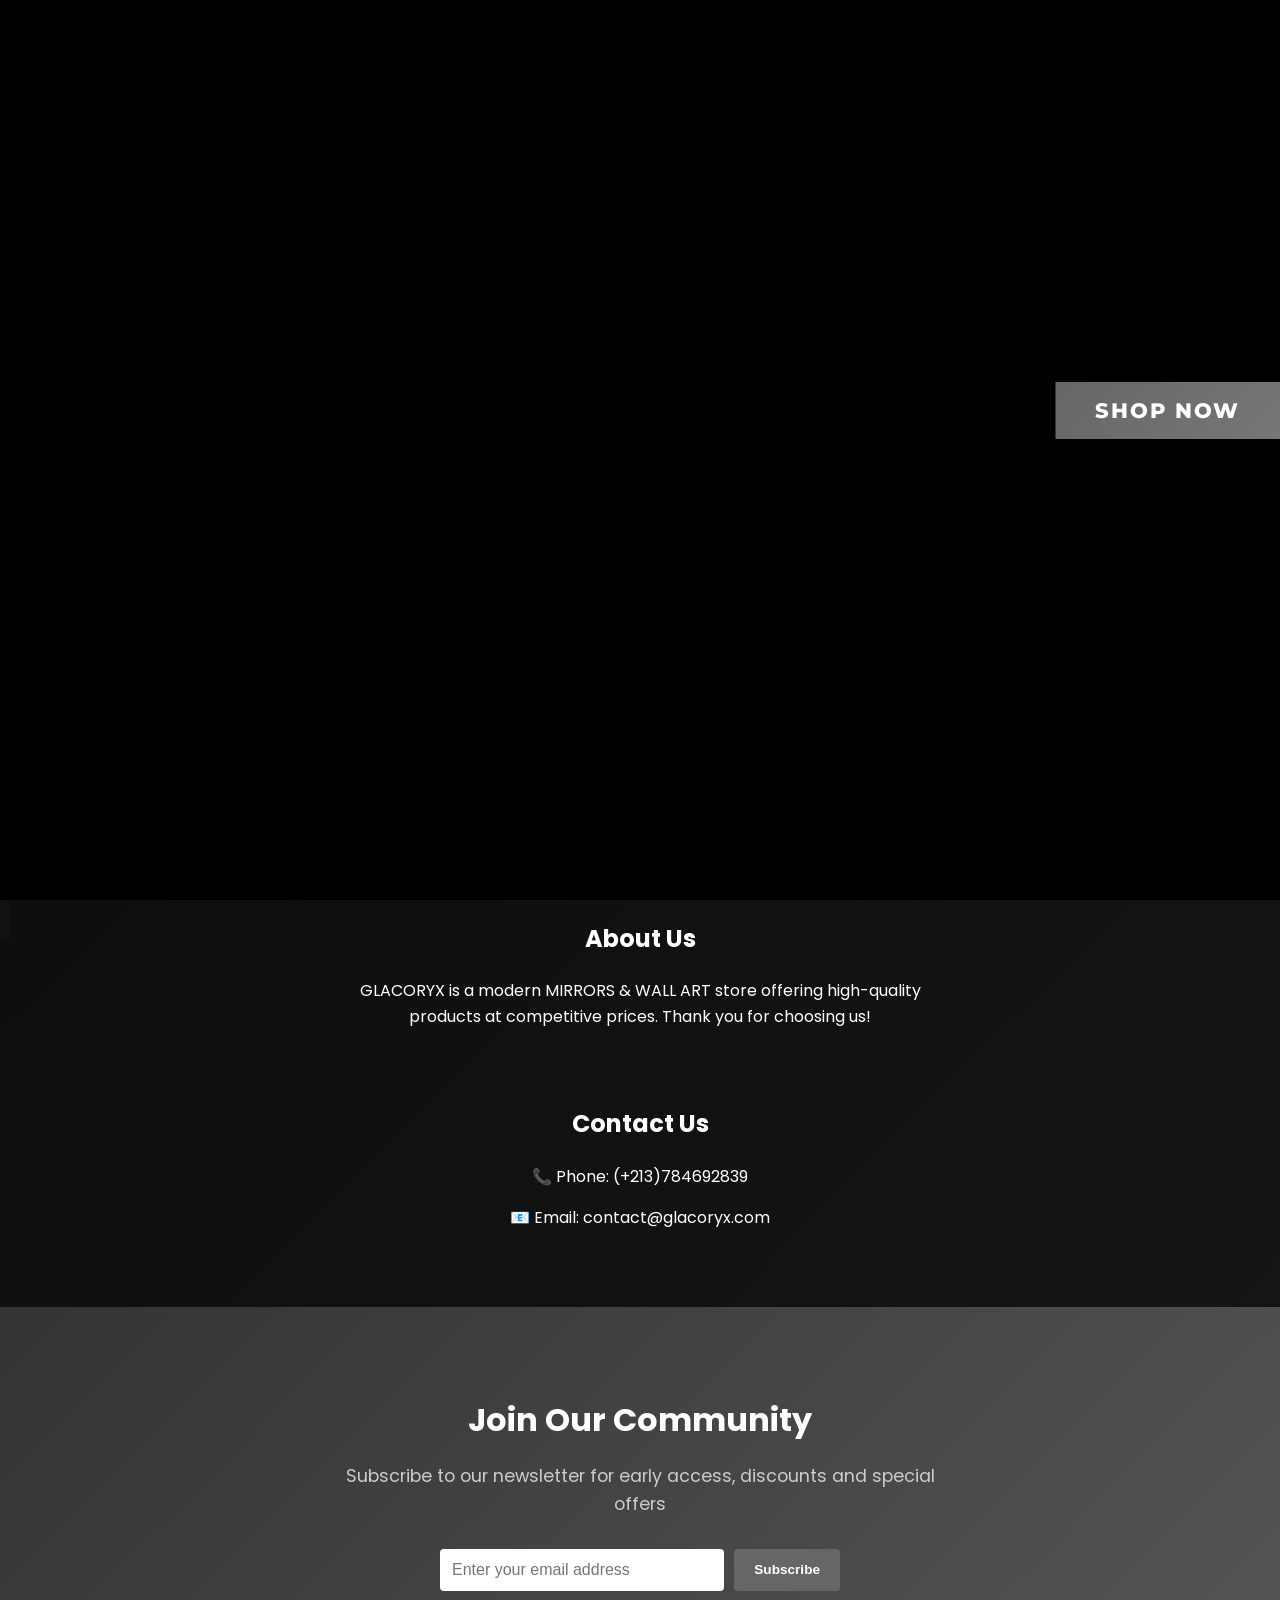
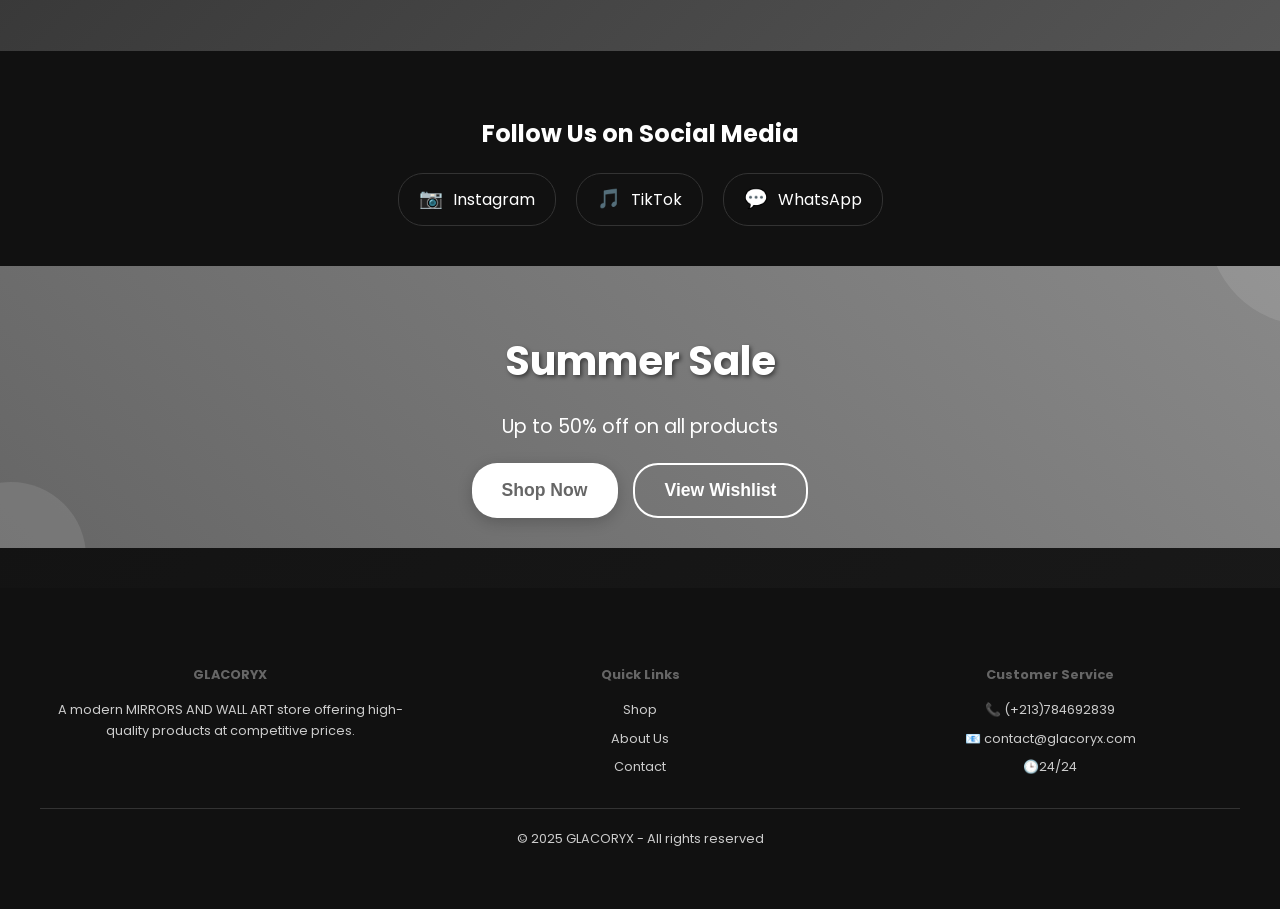
==== index.html @ ce25b8f5 "Update index.html" ====
<!DOCTYPE html>
<html lang="en">
<head>
  <meta charset="UTF-8" />
  <meta name="viewport" content="width=device-width, initial-scale=1.0"/>
  <title>SABWEAR - Premium Fashion Store</title>
  <link href="https://fonts.googleapis.com/css2?family=Poppins:wght@300;400;500;600;700;800;900&family=Montserrat:wght@300;400;500;600;700;800;900&family=Roboto:wght@300;400;500;700;900&display=swap" rel="stylesheet">
  <style>
    html {
      scroll-behavior: smooth;
    }

    body {
      margin: 0;
      font-family: 'Poppins', -apple-system, BlinkMacSystemFont, 'Segoe UI', sans-serif;
      background: linear-gradient(135deg, #0a0a0a 0%, #1a1a1a 100%);
      color: #fff;
      line-height: 1.6;
      overflow-x: hidden;
      font-weight: 400;
    }

    header {
      padding: 10px;
      position: relative;
    }

    .logo {
      animation: spinY 8s linear infinite;
      width: 100px;
      height: auto;
      filter: drop-shadow(0 0 20px rgba(255, 255, 255, 0.3));
      transition: all 0.3s ease;
    }
    
    .logo:hover {
      animation-duration: 2s;
      filter: drop-shadow(0 0 30px rgba(255, 255, 255, 0.5));
    }

    @keyframes spinY {
      from { transform: rotateY(0deg); }
      to { transform: rotateY(360deg); }
    }

    .logo-title {
      display: flex;
      align-items: center;
      justify-content: center;
      gap: 15px;
      margin: 20px 0;
      position: relative;
    }

    .title {
      width: 200px;
      height: auto;
      filter: drop-shadow(0 2px 10px rgba(255, 255, 255, 0.1));
      transition: all 0.3s ease;
    }
    
    .title:hover {
      transform: scale(1.02);
      filter: drop-shadow(0 4px 20px rgba(255, 255, 255, 0.2));
    }

    .menu-icon,
    .cart-icon,
    .search-icon {
      width: 30px;
      height: auto;
      cursor: pointer;
      position: absolute;
      top: 50%;
      transform: translateY(-50%);
    }

    .menu-icon {
      left: 10px;
    }

    .cart-icon {
      right: 10px;
    }
    
    .search-icon {
      right: 50px;
      width: 28px;
      height: 28px;
      background: none;
      border: none;
      transition: all 0.3s cubic-bezier(0.4, 0, 0.2, 1);
      filter: brightness(1) contrast(1);
      opacity: 0.9;
    }
    
    .search-icon:hover {
      transform: translateY(-50%) scale(1.1);
      filter: brightness(1.2) contrast(1.2);
      opacity: 1;
    }
    
    .search-icon:active {
      transform: translateY(-50%) scale(0.95);
    }

    .categories {
      display: flex;
      justify-content: center;
      gap: 15px;
      margin: 30px 0;
      flex-wrap: wrap;
    }

    .category {
      background-color: #111;
      color: #fff;
      text-decoration: none;
      padding: 6px 12px;
      border-radius: 4px;
      font-size: 0.9rem;
      font-weight: bold;
      transition: background 0.3s, color 0.3s;
      letter-spacing: 1px;
    }

    .category:hover {
      background-color: #666;
      color: #fff;
    }

    .products {
      display: grid;
      grid-template-columns: repeat(auto-fit, minmax(180px, 1fr));
      gap: 15px;
      padding: 20px;
    }

    .product {
      background-color: #111;
      padding: 8px;
      border-radius: 6px;
      text-align: center;
      transition: transform 0.2s ease;
    }

    .product:hover {
      transform: translateY(-3px);
    }

    .product img {
      width: 100%;
      height: 180px;
      object-fit: cover;
      border-radius: 4px;
      background-color: #222;
    }

    .product-name {
      margin: 8px 0 4px;
      font-weight: normal;
      font-size: 1rem;
    }

    .product-price {
      color: #aaa;
      margin-bottom: 8px;
      font-size: 0.9rem;
    }

    button {
      background-color: #fff;
      color: #000;
      border: none;
      padding: 6px 12px;
      cursor: pointer;
      font-weight: bold;
      border-radius: 3px;
      font-size: 0.85rem;
      transition: 0.2s ease;
    }

    button:hover {
      background-color: #666;
      color: #fff;
    }

    footer {
      text-align: center;
      padding: 20px;
      color: #666;
      font-size: 0.8rem;
    }

    @media (max-width: 600px) {
      .products {
        grid-template-columns: repeat(2, 1fr);
      }
    }

    /* القائمة الجانبية */
    .sidebar {
      position: fixed;
      top: 0;
      left: -260px;
      width: 250px;
      height: 100%;
      background-color: #111;
      padding: 20px 10px;
      display: flex;
      flex-direction: column;
      gap: 15px;
      transition: 0.3s ease;
      z-index: 1001;
    }

    .sidebar a {
      color: #fff;
      text-decoration: none;
      font-weight: bold;
      font-size: 1rem;
      transition: 0.2s;
    }

    .sidebar a:hover {
      color: #666;
    }

    .sidebar.show {
      left: 0;
    }

    .overlay {
      position: fixed;
      top: 0;
      left: 0;
      height: 100%;
      width: 100%;
      background: rgba(0,0,0,0.6);
      opacity: 0;
      visibility: hidden;
      transition: 0.3s ease;
      z-index: 1000;
    }

    .overlay.show {
      opacity: 1;
      visibility: visible;
    }

    .hero {
      position: relative;
      width: 100%;
      height: 100vh;
      overflow: hidden;
    }

    .hero img {
      width: 100%;
      height: 100%;
      object-fit: cover;
    }

    .shop-now {
      position: absolute;
      bottom: 40px;
      left: 50%;
      transform: translateX(-50%);
      background-color: #666;
      color: white;
      padding: 12px 24px;
      border-radius: 4px;
      text-decoration: none;
      font-weight: bold;
      font-size: 1rem;
      transition: 0.3s;
    }

    .shop-now:hover {
      background-color: #fff;
      color: #000;
    }

    .landing-overlay {
      position: fixed;
      top: 0;
      left: 0;
      width: 100%;
      height: 100vh;
      z-index: 9999;
      background-color: #000;
      display: flex;
      flex-direction: column;
      align-items: center;
      justify-content: center;
    }

    .landing-image {
      width: 100%;
      height: 100%;
      object-fit: cover;
      position: absolute;
      top: 0;
      left: 0;
      z-index: -1;
    }

    .landing-overlay .shop-now {
      font-family: 'Montserrat', sans-serif;
      background: linear-gradient(135deg, #666 0%, #777 100%);
      color: white;
      padding: 16px 40px;
      border: none;
      border-radius: 0;
      font-size: 1.3rem;
      font-weight: 800;
      cursor: pointer;
      z-index: 1;
      transition: all 0.4s cubic-bezier(0.4, 0, 0.2, 1);
      position: relative;
      text-transform: uppercase;
      letter-spacing: 2px;
      box-shadow: 0 10px 30px rgba(0, 0, 0, 0.3);
      overflow: hidden;
    }
    
    .landing-overlay .shop-now::before {
      content: '';
      position: absolute;
      top: 0;
      left: -100%;
      width: 100%;
      height: 100%;
      background: linear-gradient(90deg, transparent, rgba(255, 255, 255, 0.3), transparent);
      transition: left 0.5s;
    }

    .landing-overlay .shop-now:hover {
      background: linear-gradient(135deg, #fff 0%, #f0f0f0 100%);
      color: #000;
      transform: translateY(-3px) scale(1.05);
      box-shadow: 0 15px 40px rgba(0, 0, 0, 0.4);
    }
    
    .landing-overlay .shop-now:hover::before {
      left: 100%;
    }

    body.loaded #landing {
      display: none;
    }

    .categories {
      display: flex;
      justify-content: center;
      gap: 20px;
      padding: 20px 10px;
      background: linear-gradient(135deg, #111 0%, #1a1a1a 100%);
      flex-wrap: nowrap;
      overflow-x: auto;
      backdrop-filter: blur(10px);
      border-bottom: 1px solid rgba(255, 255, 255, 0.1);
    }

    .category {
      font-family: 'Montserrat', sans-serif;
      color: #fff;
      text-decoration: none;
      padding: 12px 24px;
      border: 2px solid transparent;
      border-radius: 0;
      transition: all 0.4s cubic-bezier(0.4, 0, 0.2, 1);
      white-space: nowrap;
      flex-shrink: 0;
      font-size: 0.95rem;
      font-weight: 600;
      letter-spacing: 0.5px;
      text-transform: uppercase;
      background: linear-gradient(135deg, rgba(255, 255, 255, 0.1) 0%, rgba(255, 255, 255, 0.05) 100%);
      backdrop-filter: blur(10px);
      position: relative;
      overflow: hidden;
    }
    
    .category::before {
      content: '';
      position: absolute;
      top: 0;
      left: -100%;
      width: 100%;
      height: 100%;
      background: linear-gradient(90deg, transparent, rgba(255, 255, 255, 0.2), transparent);
      transition: left 0.5s;
    }

    .category:hover {
      background: linear-gradient(135deg, #666 0%, #777 100%);
      border-color: rgba(255, 255, 255, 0.3);
      transform: translateY(-2px) scale(1.05);
      box-shadow: 0 10px 25px rgba(102, 102, 102, 0.3);
    }
    
    .category:hover::before {
      left: 100%;
    }
    
    .category.active {
      background: linear-gradient(135deg, #666 0%, #777 100%);
      border-color: rgba(255, 255, 255, 0.5);
      box-shadow: 0 5px 15px rgba(102, 102, 102, 0.4);
    }

    .products {
      display: grid;
      grid-template-columns: repeat(auto-fit, minmax(280px, 1fr));
      gap: 30px;
      padding: 40px 20px;
      max-width: 1200px;
      margin: 0 auto;
    }
    
    /* Mobile responsive - 2 products per row */
    @media (max-width: 768px) {
      .products {
        grid-template-columns: repeat(2, 1fr);
        gap: 10px;
        padding: 20px 10px;
      }
      
      .product {
        min-width: 0;
      }
      
      .product-info {
        padding: 10px !important;
      }
      
      .product-name {
        font-size: 14px !important;
        margin-bottom: 5px !important;
      }
      
      .product-price {
        font-size: 12px !important;
      }
      
      .sale-badge {
        top: 8px !important;
        left: 8px !important;
        padding: 4px 8px !important;
        font-size: 10px !important;
      }
    }
    
    @media (max-width: 480px) {
      .products {
        gap: 8px;
        padding: 15px 8px;
      }
      
      .product-info {
        padding: 8px !important;
      }
      
      .product-name {
        font-size: 12px !important;
      }
      
      .product-price {
        font-size: 11px !important;
      }
    }

    .product {
      background: #f8f8f8;
      border-radius: 0;
      overflow: hidden;
      transition: all 0.4s cubic-bezier(0.4, 0, 0.2, 1);
      position: relative;
      box-shadow: none;
      border: none;
    }
    
    .product:hover {
      transform: translateY(-8px);
      box-shadow: 0 12px 24px rgba(0,0,0,0.15);
    }
    
    .sale-badge {
      position: absolute;
      top: 15px;
      left: 15px;
      background: #000;
      color: #fff;
      padding: 6px 12px;
      border-radius: 0;
      font-size: 12px;
      font-weight: bold;
      z-index: 10;
    }
    
    @keyframes gradientBorder {
      0% { background-position: 0% 50%; }
      50% { background-position: 100% 50%; }
      100% { background-position: 0% 50%; }
    }
    
    @keyframes searchSlideIn {
      0% {
        opacity: 0;
        transform: translateX(-50%) translateY(-20px) scale(0.9);
      }
      100% {
        opacity: 1;
        transform: translateX(-50%) translateY(0) scale(1);
      }
    }
    
    @keyframes searchSlideOut {
      0% {
        opacity: 1;
        transform: translateX(-50%) translateY(0) scale(1);
      }
      100% {
        opacity: 0;
        transform: translateX(-50%) translateY(-20px) scale(0.9);
      }
    }
    
    .size-btn:hover {
      background: #333 !important;
      border-color: #666 !important;
    }
    
    .size-btn.selected {
      background: #fff !important;
      color: #000 !important;
      border-color: #fff !important;
    }
    
    @keyframes fadeIn {
      0% { opacity: 0; }
      100% { opacity: 1; }
    }
    
    @keyframes fadeOut {
      0% { opacity: 1; }
      100% { opacity: 0; }
    }
    
    .product::before {
      content: '';
      position: absolute;
      top: 0;
      left: 0;
      right: 0;
      bottom: 0;
      background: linear-gradient(135deg, rgba(255, 255, 255, 0.1) 0%, transparent 50%, rgba(255, 255, 255, 0.05) 100%);
      opacity: 0;
      transition: opacity 0.3s ease;
      pointer-events: none;
    }

    .product:hover {
      transform: translateY(-8px) scale(1.02);
      box-shadow: 0 20px 40px rgba(102, 102, 102, 0.4), 0 0 0 1px rgba(255, 255, 255, 0.2);
    }
    
    .product:hover::after {
      opacity: 1;
    }
    
    .product:hover::before {
      opacity: 1;
    }

    .product img {
      width: 100%;
      height: 250px;
      object-fit: cover;
      border-radius: 0;
      margin-bottom: 0;
      flex: 1;
      transition: all 0.4s ease;
      filter: brightness(0.9) contrast(1.1);
    }
    
    .product:hover img {
      transform: scale(1.05);
      filter: brightness(1) contrast(1.2);
    }

    .product-info {
      padding: 15px;
      display: flex;
      flex-direction: column;
      gap: 8px;
    }
    
    .product-name {
      font-family: 'Montserrat', sans-serif;
      font-size: 1.2rem;
      font-weight: 600;
      margin-bottom: 0;
      color: #fff;
      letter-spacing: 0.5px;
    }

    .product-price {
      font-family: 'Roboto', sans-serif;
      font-size: 1.1rem;
      color: #4ecdc4;
      margin-bottom: 0;
      font-weight: 700;
      letter-spacing: 0.3px;
    }
    
    .product-rating {
      font-size: 0.85rem;
      color: #888;
      margin-bottom: 0;
    }

    .product button {
      font-family: 'Montserrat', sans-serif;
      background: linear-gradient(135deg, #666 0%, #777 100%);
      color: white;
      border: none;
      padding: 12px 20px;
      border-radius: 0;
      cursor: pointer;
      font-size: 0.9rem;
      font-weight: 700;
      transition: all 0.3s cubic-bezier(0.4, 0, 0.2, 1);
      width: 100%;
      margin-top: 8px;
      position: relative;
      overflow: hidden;
      text-transform: uppercase;
      letter-spacing: 1px;
    }
    
    .product button::before {
      content: '';
      position: absolute;
      top: 0;
      left: -100%;
      width: 100%;
      height: 100%;
      background: linear-gradient(90deg, transparent, rgba(255, 255, 255, 0.3), transparent);
      transition: left 0.5s;
    }

    .product button:hover {
      background: linear-gradient(135deg, #777 0%, #888 100%);
      transform: translateY(-2px) scale(1.05);
      box-shadow: 0 8px 20px rgba(102, 102, 102, 0.4);
    }
    
    .product button:hover::before {
      left: 100%;
    }
    
    .product button:active {
      transform: translateY(0) scale(1.02);
    }

    footer {
      background-color: #111;
      text-align: center;
      padding: 20px;
      margin-top: 40px;
      color: #ccc;
    }

    /* Search Bar Styles - Hidden */
    .search-container {
      display: none;
    }
    
    .search-bar {
      font-family: 'Poppins', sans-serif;
      width: 100%;
      padding: 15px 50px 15px 20px;
      border: 2px solid rgba(255, 255, 255, 0.1);
      border-radius: 0;
      background: linear-gradient(135deg, #222 0%, #2a2a2a 100%);
      color: #fff;
      font-size: 1rem;
      font-weight: 400;
      transition: all 0.3s cubic-bezier(0.4, 0, 0.2, 1);
      backdrop-filter: blur(10px);
    }
    
    .search-bar:focus {
      outline: none;
      border-color: rgba(255, 255, 255, 0.3);
      box-shadow: 0 0 20px rgba(102, 102, 102, 0.4), 0 0 0 1px rgba(255, 255, 255, 0.1);
      transform: translateY(-2px);
    }
    
    .search-btn {
      position: absolute;
      right: 30px;
      top: 50%;
      transform: translateY(-50%);
      background: none;
      border: none;
      color: #666;
      font-size: 1.2rem;
      cursor: pointer;
    }
    
    /* Loading Animation */
    .loading {
      display: none;
      text-align: center;
      padding: 40px;
      color: #666;
    }
    
    .spinner {
      border: 4px solid #333;
      border-top: 4px solid #666;
      border-radius: 50%;
      width: 40px;
      height: 40px;
      animation: spin 1s linear infinite;
      margin: 0 auto 20px;
    }
    
    @keyframes spin {
      0% { transform: rotate(0deg); }
      100% { transform: rotate(360deg); }
    }
    
    /* Product Quick View - Hidden */
    .quick-view-btn {
      display: none !important;
    }
    

    
    /* Wishlist Button - Hidden */
    .wishlist-btn {
      display: none !important;
    }
    
    /* Responsive Design */
    @media (max-width: 768px) {
      .logo-title {
        flex-direction: column;
        gap: 10px;
      }
      
      .logo, .title {
        width: 80px;
      }
      
      .categories {
        flex-direction: row;
        justify-content: center;
        flex-wrap: wrap;
        gap: 10px;
      }
      
      .category {
        font-size: 0.9rem;
        padding: 8px 15px;
      }
      
      .products {
        grid-template-columns: repeat(2, 1fr);
        gap: 15px;
        padding: 20px 10px;
      }
      
      .search-container {
        padding: 0 10px;
      }
    }
  </style>
</head>
<body>
  <!-- واجهة البداية بالصورة -->
  <div id="landing" class="landing-overlay">
    <img src="hero.jpg" alt="Welcome" class="landing-image" />
    <button class="shop-now" onclick="hideLanding()">SHOP NOW</button>
  </div>


  <!-- Sidebar -->
  <div id="sidebar" class="sidebar">
    <a href="#">Home</a>
    <a href="#shop">Shop</a>
    <a href="#about">About</a>
    <a href="#contact">Contact</a>
  </div>
  <div id="overlay" class="overlay"></div>

  <!-- Header -->
  <header>
    <div class="logo-title">
      <img src="menu.png" alt="Menu" class="menu-icon" id="menu-button">
      <img src="logo.png" alt="Logo" class="logo">
      <img src="title.png" alt="Title" class="title">
      <img src="search.png" alt="Search" class="search-icon" onclick="toggleSearch()" title="Search" style="cursor: pointer;">
      <img src="cart.png" alt="Cart" class="cart-icon" onclick="showCart()" style="cursor: pointer;">
    </div>
  </header>

  <!-- Search Section -->
  <div class="search-container">
    <input type="text" class="search-bar" id="search-input" placeholder="Search for products..." onkeyup="searchProducts()">
    <button class="search-btn" onclick="searchProducts()">🔍</button>
  </div>
  
  <section class="categories">
    <a href="#shop" class="category active" onclick="filterProducts('all')">All Products</a>
    <a href="#tshirts" class="category" onclick="filterProducts('tshirt')">MIRRORS ART's</a>
    <a href="#jeans" class="category" onclick="filterProducts('jeans')">LED WALL ART's </a>
    <a href="#accessories" class="category" onclick="filterProducts('accessories')">Other's</a>
  </section>
  
  <!-- Loading Animation -->
  <div class="loading" id="loading">
    <div class="spinner"></div>
    <p>Loading...</p>
  </div>


  
  <section class="products" id="shop" style="background: transparent;">
    
    <!-- Product 1 - White Longsleeve -->
    <div class="product" data-category="tshirt" data-name="Longsleeve White" style="background: transparent; transition: 0.3s; display: flex; flex-direction: column; height: 100%;">
      <!-- Product Image -->
      <div style="position: relative; padding: 15px; text-align: center; background: transparent;">
        <img src="product1.jpg" alt="Longsleeve White" style="width: 100%; max-width: 200px; height: auto; margin: 0 auto; display: block; object-fit: cover;">
        <span class="sale-tag" style="position: absolute; top: 15px; left: 15px; background-color: #000; color: #fff; padding: 2px 6px; font-size: 9px; font-weight: 600; letter-spacing: 0.5px; text-transform: uppercase; border-radius: 2px;">SALE</span>
      </div>
      <!-- Product Info -->
      <div style="padding: 10px 0; text-align: center; flex-grow: 1; display: flex; flex-direction: column; justify-content: space-between;">
        <h3 style="font-size: 13px; font-weight: 500; margin: 0 0 5px 0; color: #fff; line-height: 1.3; font-family: 'Roboto', sans-serif;"> Menkind Marvel Comics Spider-Man LED Light Up</h3>
        <div style="display: flex; flex-direction: column; align-items: center; gap: 5px; margin: 5px 0 10px 0;">
          <div style="display: flex; align-items: center; gap: 8px;">
            <span style="font-size: 11px; color: #999; text-decoration: line-through;">6900DA</span>
            <span style="font-size: 13px; font-weight: 700; color: #fff;">4900DA</span>
          </div>
          <button style="background: #000; color: #fff; border: none; padding: 8px 20px; font-size: 12px; font-weight: 600; cursor: pointer; margin-top: 5px; width: auto; text-transform: uppercase; letter-spacing: 0.5px; transition: all 0.3s ease;">
            Buy Now
          </button>
        </div>
      </div>
    </div>
    
    <!-- Product 2 - Black Longsleeve -->
    <div class="product" data-category="tshirt" data-name="Black Longsleeve" style="background: transparent; transition: 0.3s; display: flex; flex-direction: column; height: 100%;">
      <!-- Product Image -->
      <div style="position: relative; padding: 15px; text-align: center; background: transparent;">
        <img src="product2.jpg" alt="Black Longsleeve" style="width: 100%; max-width: 200px; height: auto; margin: 0 auto; display: block; object-fit: cover;">
        <span class="sale-tag" style="position: absolute; top: 15px; left: 15px; background-color: #000; color: #fff; padding: 2px 6px; font-size: 9px; font-weight: 600; letter-spacing: 0.5px; text-transform: uppercase; border-radius: 2px;">SALE</span>
      </div>
      <!-- Product Info -->
      <div style="padding: 10px 0; text-align: center; flex-grow: 1; display: flex; flex-direction: column; justify-content: space-between;">
        <h3 style="font-size: 13px; font-weight: 500; margin: 0 0 5px 0; color: #fff; line-height: 1.3; font-family: 'Roboto', sans-serif;">The Galactic Empire Led Sign</h3>
        <div style="display: flex; flex-direction: column; align-items: center; gap: 5px; margin: 5px 0 10px 0;">
          <div style="display: flex; align-items: center; gap: 8px;">
            <span style="font-size: 11px; color: #999; text-decoration: line-through;">5900DA</span>
            <span style="font-size: 13px; font-weight: 700; color: #fff;">4400DA</span>
          </div>
          <button style="background: #000; color: #fff; border: none; padding: 8px 20px; font-size: 12px; font-weight: 600; cursor: pointer; margin-top: 5px; width: auto; text-transform: uppercase; letter-spacing: 0.5px; transition: all 0.3s ease;">
            Buy Now
          </button>
        </div>
      </div>
    </div>
    

  </section>

  <section id="about" style="padding: 20px; max-width: 600px; margin: auto; text-align: center;">
    <h2>About Us</h2>
    <p>GLACORYX is a modern MIRRORS & WALL ART store offering high-quality products at competitive prices. Thank you for choosing us!</p>
  </section>

  <section id="contact" style="padding: 20px; max-width: 600px; margin: auto; text-align: center;">
    <h2>Contact Us</h2>
  <p>📞 Phone: (+213)784692839 </p>
    <p>📧 Email: contact@glacoryx.com</p>
  </section>

  <!-- Product Detail Page -->
  <div id="product-page" style="display:none; position:fixed; top:0; left:0; width:100%; height:100%; background:#000; z-index:2000; overflow-y:auto;">
    <!-- Header -->
    <div style="display:flex; justify-content:space-between; align-items:center; padding:15px 20px; border-bottom:1px solid #333;">
      <button onclick="closeProductPage()" style="background:none; border:none; color:#fff; font-size:24px; cursor:pointer;">←</button>
      <div style="color:#fff; font-size:18px; font-weight:bold;">WTN</div>
      <div style="display:flex; gap:15px;">
        <img src="search.png" alt="Search" onclick="toggleSearch()" style="width:24px; height:24px; cursor:pointer; filter:brightness(1); transition:0.3s;" onmouseover="this.style.filter='brightness(1.3)'" onmouseout="this.style.filter='brightness(1)'">
        <img src="cart.png" alt="Cart" onclick="showCart()" style="width:24px; height:24px; cursor:pointer; filter:brightness(1); transition:0.3s;" onmouseover="this.style.filter='brightness(1.3)'" onmouseout="this.style.filter='brightness(1)'">
      </div>
    </div>
    
    <!-- Product Images -->
    <div style="position:relative; background:#111;">
      <div id="product-images" style="display:flex; overflow-x:auto; scroll-snap-type:x mandatory;">
        <img id="main-product-img" src="" style="width:100vw; height:60vh; object-fit:cover; scroll-snap-align:start;">
      </div>
      <div style="position:absolute; bottom:20px; left:50%; transform:translateX(-50%); display:flex; gap:10px;">
        <div style="width:60px; height:60px; border:2px solid #fff; border-radius:8px; overflow:hidden; cursor:pointer;">
          <img id="thumb1" src="" style="width:100%; height:100%; object-fit:cover;">
        </div>
        <div style="width:60px; height:60px; border:2px solid #333; border-radius:8px; overflow:hidden; cursor:pointer;">
          <img id="thumb2" src="" style="width:100%; height:100%; object-fit:cover;">
        </div>
        <div style="width:60px; height:60px; border:2px solid #333; border-radius:8px; overflow:hidden; cursor:pointer;">
          <img id="thumb3" src="" style="width:100%; height:100%; object-fit:cover;">
        </div>
      </div>
    </div>
    
    <!-- Product Info -->
    <div style="padding:20px; color:#fff;">
      <div style="color:#666; font-size:14px; margin-bottom:5px;">WTN</div>
      <h1 id="product-title" style="font-size:28px; font-weight:bold; margin:0 0 10px 0;">Algeria jersey</h1>
      <div style="display:flex; align-items:center; gap:10px; margin-bottom:20px;">
        <span id="product-price-display" style="font-size:24px; font-weight:bold;">DA 7,900.00</span>
      </div>
      <div style="font-size:14px; color:#999; margin-bottom:20px;">
        Taxes included. <span style="text-decoration:underline; cursor:pointer;">Shipping</span> calculated at checkout.
      </div>
      
      <!-- Size Selection -->
      <div style="margin-bottom:20px;">
        <div style="font-weight:bold; margin-bottom:10px;">SIZE</div>
        <div style="display:flex; gap:10px; flex-wrap:wrap;">
          <button class="size-btn" data-size="S" style="padding:12px 20px; border:1px solid #333; background:#000; color:#fff; border-radius:6px; cursor:pointer; transition:0.3s;" onclick="selectSize(this)">S</button>
          <button class="size-btn" data-size="M" style="padding:12px 20px; border:1px solid #333; background:#000; color:#fff; border-radius:6px; cursor:pointer; transition:0.3s;" onclick="selectSize(this)">M</button>
          <button class="size-btn" data-size="L" style="padding:12px 20px; border:1px solid #333; background:#000; color:#fff; border-radius:6px; cursor:pointer; transition:0.3s;" onclick="selectSize(this)">L</button>
          <button class="size-btn" data-size="XL" style="padding:12px 20px; border:1px solid #333; background:#000; color:#fff; border-radius:6px; cursor:pointer; transition:0.3s;" onclick="selectSize(this)">XL</button>
          <button class="size-btn" data-size="XXL" style="padding:12px 20px; border:1px solid #333; background:#000; color:#fff; border-radius:6px; cursor:pointer; transition:0.3s;" onclick="selectSize(this)">XXL</button>
        </div>
      </div>
      
      <!-- Quantity -->
      <div style="margin-bottom:30px;">
        <div style="font-weight:bold; margin-bottom:10px;">Quantity</div>
        <div style="display:flex; align-items:center; width:120px; border:1px solid #333; border-radius:6px;">
          <button onclick="decreaseQty()" style="background:none; border:none; color:#fff; padding:10px 15px; cursor:pointer; font-size:18px;">−</button>
          <input id="quantity" type="number" value="1" min="1" style="background:none; border:none; color:#fff; text-align:center; width:40px; font-size:16px;">
          <button onclick="increaseQty()" style="background:none; border:none; color:#fff; padding:10px 15px; cursor:pointer; font-size:18px;">+</button>
        </div>
      </div>
      
      <!-- Size Guide -->
      <div style="margin-bottom:30px;">
        <span style="text-decoration:underline; cursor:pointer; color:#999;">SIZE GUIDE</span>
      </div>
      
      <!-- Add to Cart Button -->
      <button onclick="addToCartFromPage()" style="width:100%; padding:15px; background:#fff; color:#000; border:none; border-radius:6px; font-size:16px; font-weight:bold; cursor:pointer; margin-bottom:15px; transition:0.3s;" onmouseover="this.style.background='#f0f0f0'" onmouseout="this.style.background='#fff'">Add to cart</button>
      
      <!-- Buy with ShopPay -->
      <button style="width:100%; padding:15px; background:#5a31f4; color:#fff; border:none; border-radius:6px; font-size:16px; font-weight:bold; cursor:pointer; margin-bottom:15px; display:flex; align-items:center; justify-content:center; gap:10px;">
        Buy with <span style="background:#fff; color:#5a31f4; padding:2px 8px; border-radius:4px; font-weight:bold;">ShopPay</span>
      </button>
      
      <!-- More Payment Options -->
      <div style="text-align:center; margin-bottom:30px;">
        <span style="text-decoration:underline; cursor:pointer; color:#999;">More payment options</span>
      </div>
      
      <!-- Payment Icons -->
      <div style="text-align:center;">
        <div style="color:#999; margin-bottom:10px;">Secure checkout with</div>
        <div style="display:flex; justify-content:center; gap:10px; flex-wrap:wrap;">
          <img src="https://via.placeholder.com/40x25/666/fff?text=VISA" alt="Visa" style="height:25px;">
          <img src="https://via.placeholder.com/40x25/666/fff?text=MC" alt="Mastercard" style="height:25px;">
          <img src="https://via.placeholder.com/40x25/666/fff?text=AMEX" alt="American Express" style="height:25px;">
          <img src="https://via.placeholder.com/40x25/666/fff?text=PP" alt="PayPal" style="height:25px;">
          <img src="https://via.placeholder.com/40x25/666/fff?text=GPay" alt="Google Pay" style="height:25px;">
          <img src="https://via.placeholder.com/40x25/666/fff?text=APay" alt="Apple Pay" style="height:25px;">
        </div>
      </div>
    </div>
  </div>

  <!-- Newsletter Section -->
  <section id="newsletter" style="background: linear-gradient(135deg, #333, #555); padding: 60px 20px; text-align: center; margin-top: 40px;">
    <div style="max-width: 600px; margin: 0 auto;">
      <h2 style="color: #fff; font-size: 2rem; margin-bottom: 15px;">Join Our Community</h2>
      <p style="color: #ccc; font-size: 1.1rem; margin-bottom: 30px;">Subscribe to our newsletter for early access, discounts and special offers</p>
      <div class="newsletter-form" style="display: flex; gap: 10px; max-width: 400px; margin: 0 auto; flex-wrap: wrap;">
        <input type="email" id="newsletter-email" placeholder="Enter your email address" style="flex: 1; padding: 12px; border: none; border-radius: 4px; font-size: 1rem; min-width: 250px;">
        <button onclick="subscribeNewsletter()" style="background: #666; color: white; border: none; padding: 12px 20px; border-radius: 4px; cursor: pointer; font-weight: bold; transition: 0.3s;" onmouseover="this.style.background='#888'" onmouseout="this.style.background='#666'">Subscribe</button>
      </div>
    </div>
  </section>

  <!-- Social Media Section -->
  <section id="social" style="background: #111; padding: 40px 20px; text-align: center;">
    <h3 style="color: #fff; margin-bottom: 20px; font-size: 1.5rem;">Follow Us on Social Media</h3>
    <div class="social-links" style="display: flex; justify-content: center; gap: 20px; flex-wrap: wrap;">
      <a href="#" onclick="openSocialMedia('instagram')" style="display: flex; align-items: center; gap: 10px; color: #fff; text-decoration: none; padding: 10px 20px; border: 1px solid #333; border-radius: 25px; transition: 0.3s;" onmouseover="this.style.borderColor='#666'; this.style.backgroundColor='#666'" onmouseout="this.style.borderColor='#333'; this.style.backgroundColor='transparent'">
        <span style="font-size: 1.2rem;">📷</span>
        <span>Instagram</span>
      </a>
      <a href="#" onclick="openSocialMedia('tiktok')" style="display: flex; align-items: center; gap: 10px; color: #fff; text-decoration: none; padding: 10px 20px; border: 1px solid #333; border-radius: 25px; transition: 0.3s;" onmouseover="this.style.borderColor='#666'; this.style.backgroundColor='#666'" onmouseout="this.style.borderColor='#333'; this.style.backgroundColor='transparent'">
        <span style="font-size: 1.2rem;">🎵</span>
        <span>TikTok</span>
      </a>
      <a href="#" onclick="openSocialMedia('whatsapp')" style="display: flex; align-items: center; gap: 10px; color: #fff; text-decoration: none; padding: 10px 20px; border: 1px solid #333; border-radius: 25px; transition: 0.3s;" onmouseover="this.style.borderColor='#666'; this.style.backgroundColor='#666'" onmouseout="this.style.borderColor='#333'; this.style.backgroundColor='transparent'">
        <span style="font-size: 1.2rem;">💬</span>
        <span>WhatsApp</span>
      </a>
    </div>
  </section>

  <!-- Sale Banner -->
  <section id="sale-banner" class="sale-banner" style="background: linear-gradient(45deg, #666, #888); padding: 30px 20px; text-align: center; position: relative; overflow: hidden;">
    <div style="position: relative; z-index: 2;">
      <h2 class="sale-title" style="color: #fff; font-size: 2.5rem; margin-bottom: 10px; text-shadow: 2px 2px 4px rgba(0,0,0,0.5);">Summer Sale</h2>
      <p style="color: #fff; font-size: 1.2rem; margin-bottom: 20px;">Up to 50% off on all products</p>
      <div style="display: flex; gap: 15px; justify-content: center; flex-wrap: wrap;">
        <button onclick="scrollToShop()" style="background: #fff; color: #666; border: none; padding: 15px 30px; border-radius: 25px; font-size: 1.1rem; font-weight: bold; cursor: pointer; transition: 0.3s; box-shadow: 0 4px 15px rgba(0,0,0,0.2);" onmouseover="this.style.transform='scale(1.05)'" onmouseout="this.style.transform='scale(1)'">Shop Now</button>
        <button onclick="showWishlist()" style="background: transparent; color: #fff; border: 2px solid #fff; padding: 15px 30px; border-radius: 25px; font-size: 1.1rem; font-weight: bold; cursor: pointer; transition: 0.3s;" onmouseover="this.style.background='#fff'; this.style.color='#666'" onmouseout="this.style.background='transparent'; this.style.color='#fff'">View Wishlist</button>
      </div>
    </div>
    <div style="position: absolute; top: -50%; right: -10%; width: 200px; height: 200px; background: rgba(255,255,255,0.1); border-radius: 50%; animation: float 6s ease-in-out infinite;"></div>
    <div style="position: absolute; bottom: -30%; left: -5%; width: 150px; height: 150px; background: rgba(255,255,255,0.1); border-radius: 50%; animation: float 4s ease-in-out infinite reverse;"></div>
  </section>
  
  <!-- Cart Modal -->
  <div id="cart-modal" style="display: none; position: fixed; top: 0; left: 0; width: 100%; height: 100%; background: rgba(0,0,0,0.9); z-index: 2500; justify-content: center; align-items: center;">
    <div style="background: #111; padding: 30px; border-radius: 10px; max-width: 500px; width: 90%; position: relative; border: 2px solid #666; max-height: 80vh; overflow-y: auto;">
      <span onclick="closeCart()" style="position: absolute; top: 15px; right: 20px; color: white; cursor: pointer; font-size: 24px; font-weight: bold;">×</span>
      <h2 style="color: #666; margin-bottom: 20px; text-align: center;">Shopping Cart</h2>
      <div id="cart-items" style="color: white; margin-bottom: 20px;"></div>
      <div style="border-top: 1px solid #333; padding-top: 15px; text-align: center;">
        <p style="color: #666; font-size: 1.2rem; font-weight: bold; margin-bottom: 15px;">Total Items: <span id="cart-total">0</span></p>
        <button onclick="checkout()" style="background: #666; color: white; border: none; padding: 12px 30px; border-radius: 6px; cursor: pointer; font-weight: bold; font-size: 1.1rem;">Checkout</button>
      </div>
    </div>
  </div>
  
  <!-- Wishlist Modal -->
  <div id="wishlist-modal" style="display: none; position: fixed; top: 0; left: 0; width: 100%; height: 100%; background: rgba(0,0,0,0.9); z-index: 2500; justify-content: center; align-items: center;">
    <div style="background: #111; padding: 30px; border-radius: 10px; max-width: 600px; width: 90%; position: relative; border: 2px solid #666; max-height: 80vh; overflow-y: auto;">
      <span onclick="closeWishlist()" style="position: absolute; top: 15px; right: 20px; color: white; cursor: pointer; font-size: 24px; font-weight: bold;">×</span>
      <h2 style="color: #666; margin-bottom: 20px; text-align: center;">Wishlist</h2>
      <div id="wishlist-items" style="color: white;"></div>
    </div>
  </div>

  <footer>
    <div style="max-width: 1200px; margin: 0 auto; padding: 40px 20px;">
      <div style="display: grid; grid-template-columns: repeat(auto-fit, minmax(250px, 1fr)); gap: 30px; margin-bottom: 30px;">
        <div>
          <h4 style="color: #666; margin-bottom: 15px;">GLACORYX</h4>
          <p style="color: #ccc; line-height: 1.6;">A modern MIRRORS AND WALL ART store offering high-quality products at competitive prices.</p>
        </div>
        <div>
          <h4 style="color: #666; margin-bottom: 15px;">Quick Links</h4>
          <div style="display: flex; flex-direction: column; gap: 8px;">
            <a href="#shop" style="color: #ccc; text-decoration: none; transition: 0.3s;" onmouseover="this.style.color='#666'" onmouseout="this.style.color='#ccc'">Shop</a>
            <a href="#about" style="color: #ccc; text-decoration: none; transition: 0.3s;" onmouseover="this.style.color='#666'" onmouseout="this.style.color='#ccc'">About Us</a>
            <a href="#contact" style="color: #ccc; text-decoration: none; transition: 0.3s;" onmouseover="this.style.color='#666'" onmouseout="this.style.color='#ccc'">Contact</a>
          </div>
        </div>
        <div>
          <h4 style="color: #666; margin-bottom: 15px;">Customer Service</h4>
          <div style="display: flex; flex-direction: column; gap: 8px;">
            <span style="color: #ccc;">📞   (+213)784692839</span>
            <span style="color: #ccc;">📧 contact@glacoryx.com</span>
            <span style="color: #ccc;">🕒24/24</span>
          </div>
        </div>
      </div>
      <div style="border-top: 1px solid #333; padding-top: 20px; text-align: center;">
        <p style="color: #ccc; margin: 0;">© 2025 GLACORYX - All rights reserved</p>
      </div>
    </div>
  </footer>

  <script>
    let cartCount = 0;
    
    function addToCart() {
      cartCount++;
      updateCartDisplay();
      showNotification('Product added to cart!', 'success');
      console.log(`Items in cart: ${cartCount}`);
    }

    document.getElementById("menu-button").addEventListener("click", function () {
      document.getElementById("sidebar").classList.toggle("show");
      document.getElementById("overlay").classList.toggle("show");
    });

    document.getElementById("overlay").addEventListener("click", function () {
      document.getElementById("sidebar").classList.remove("show");
      this.classList.remove("show");
    });
    
    function toggleSearch() {
      const searchOverlay = document.getElementById('search-overlay');
      if (!searchOverlay) {
        createSearchOverlay();
      }
      
      if (searchOverlay.style.display === 'none' || searchOverlay.style.display === '') {
        searchOverlay.style.display = 'block';
        searchOverlay.style.animation = 'fadeIn 0.3s ease';
        setTimeout(() => {
          document.getElementById('mobile-search-input').focus();
        }, 100);
      } else {
        closeSearch();
      }
    }
    
    function createSearchOverlay() {
      const overlay = document.createElement('div');
      overlay.id = 'search-overlay';
      overlay.style.cssText = `
        position: fixed;
        top: 0;
        left: 0;
        width: 100%;
        height: 100%;
        background: rgba(0, 0, 0, 0.95);
        z-index: 3000;
        display: none;
        padding: 20px;
        box-sizing: border-box;
      `;
      
      overlay.innerHTML = `
        <div style="display: flex; align-items: center; gap: 15px; margin-top: 20px;">
          <div style="flex: 1; position: relative;">
            <input 
              id="mobile-search-input" 
              type="text" 
              placeholder="Search" 
              style="
                width: 100%;
                padding: 15px 50px 15px 20px;
                background: #1a1a1a;
                border: 1px solid #333;
                border-radius: 8px;
                color: #fff;
                font-size: 16px;
                outline: none;
                box-sizing: border-box;
              "
              onkeypress="if(event.key==='Enter') performSearch()"
            >
            <button 
              onclick="performSearch()" 
              style="
                position: absolute;
                right: 10px;
                top: 50%;
                transform: translateY(-50%);
                background: none;
                border: none;
                color: #fff;
                font-size: 18px;
                cursor: pointer;
                padding: 5px;
              "
            >🔍</button>
          </div>
          <button 
            onclick="closeSearch()" 
            style="
              background: none;
              border: none;
              color: #fff;
              font-size: 24px;
              cursor: pointer;
              padding: 10px;
            "
          >✕</button>
        </div>
        <div id="search-results" style="margin-top: 20px; color: #fff;"></div>
      `;
      
      document.body.appendChild(overlay);
    }
    
    function closeSearch() {
      const searchOverlay = document.getElementById('search-overlay');
      if (searchOverlay) {
        searchOverlay.style.animation = 'fadeOut 0.3s ease';
        setTimeout(() => {
          searchOverlay.style.display = 'none';
        }, 300);
      }
    }
    
    function performSearch() {
      const searchTerm = document.getElementById('mobile-search-input').value.toLowerCase();
      const resultsDiv = document.getElementById('search-results');
      
      if (!searchTerm) {
        resultsDiv.innerHTML = '';
        return;
      }
      
      // البحث في المنتجات
      const products = document.querySelectorAll('.product');
      let results = [];
      
      products.forEach(product => {
        const name = product.dataset.name.toLowerCase();
        const category = product.dataset.category.toLowerCase();
        
        if (name.includes(searchTerm) || category.includes(searchTerm)) {
          const img = product.querySelector('img').src;
          const productName = product.querySelector('.product-name').textContent;
          const price = product.querySelector('.product-price').textContent;
          
          results.push({
            name: productName,
            price: price,
            image: img,
            element: product
          });
        }
      });
      
      // عرض النتائج
      if (results.length > 0) {
        resultsDiv.innerHTML = `
          <div style="font-size: 18px; margin-bottom: 15px; color: #666;">Search Results (${results.length})</div>
          ${results.map(product => `
            <div 
              onclick="openProductFromSearch('${product.name}', '${product.image}', '${product.price}')" 
              style="
                display: flex;
                align-items: center;
                gap: 15px;
                padding: 15px;
                background: #1a1a1a;
                border-radius: 8px;
                margin-bottom: 10px;
                cursor: pointer;
                transition: 0.3s;
              "
              onmouseover="this.style.background='#333'"
              onmouseout="this.style.background='#1a1a1a'"
            >
              <img src="${product.image}" style="width: 60px; height: 60px; object-fit: cover; border-radius: 6px;">
              <div>
                <div style="font-weight: bold; margin-bottom: 5px;">${product.name}</div>
                <div style="color: #666;">${product.price}</div>
              </div>
            </div>
          `).join('')}
        `;
      } else {
        resultsDiv.innerHTML = `
          <div style="text-align: center; padding: 40px; color: #666;">
            <div style="font-size: 48px; margin-bottom: 15px;">🔍</div>
            <div>No products found for "${searchTerm}"</div>
          </div>
        `;
      }
    }
    
    function openProductFromSearch(name, image, price) {
      closeSearch();
      openProduct(name, image, price);
    }
    
    function toggleFilter() {
      // يمكن إضافة وظيفة الفلتر هنا لاحقاً
      showNotification('Filter functionality coming soon!', 'info');
    }
    
    // إضافة مستمع للنقر خارج صفحة المنتج لإغلاقها
    document.getElementById("product-page").addEventListener("click", function(e) {
      if (e.target === this) {
        closeProductPage();
      }
    });
    
    let selectedSize = '';
    let currentProduct = {};
    
    function openProduct(name, image, price) {
      currentProduct = { name, image, price };
      document.getElementById('product-title').textContent = name;
      document.getElementById('main-product-img').src = image;
      document.getElementById('thumb1').src = image;
      document.getElementById('thumb2').src = image;
      document.getElementById('thumb3').src = image;
      document.getElementById('product-price-display').textContent = price;
      document.getElementById('product-page').style.display = 'block';
      document.body.style.overflow = 'hidden';
    }

    function closeProductPage() {
      document.getElementById('product-page').style.display = 'none';
      document.body.style.overflow = 'auto';
      selectedSize = '';
      // Reset size buttons
      document.querySelectorAll('.size-btn').forEach(btn => {
        btn.style.background = '#000';
        btn.style.color = '#fff';
        btn.style.borderColor = '#333';
      });
    }
    
    function selectSize(button) {
      // Reset all size buttons
      document.querySelectorAll('.size-btn').forEach(btn => {
        btn.style.background = '#000';
        btn.style.color = '#fff';
        btn.style.borderColor = '#333';
      });
      
      // Highlight selected size
      button.style.background = '#fff';
      button.style.color = '#000';
      button.style.borderColor = '#fff';
      selectedSize = button.dataset.size;
    }
    
    function decreaseQty() {
      const qtyInput = document.getElementById('quantity');
      if (qtyInput.value > 1) {
        qtyInput.value = parseInt(qtyInput.value) - 1;
      }
    }
    
    function increaseQty() {
      const qtyInput = document.getElementById('quantity');
      qtyInput.value = parseInt(qtyInput.value) + 1;
    }
    
    function addToCartFromPage() {
      if (!selectedSize) {
        showNotification('Please select a size', 'error');
        return;
      }
      
      const quantity = document.getElementById('quantity').value;
      for(let i = 0; i < quantity; i++) {
        addToCart();
      }
      
      showNotification(`Added ${quantity} ${currentProduct.name} (Size: ${selectedSize}) to cart!`, 'success');
    }
    
    function scrollToShop() {
      const section = document.getElementById("shop");
      section.scrollIntoView({ behavior: "smooth" });
    }

    function hideLanding() {
      document.body.classList.add('loaded');
      // التمرير إلى قسم المتجر بعد إخفاء شاشة البداية
      setTimeout(() => {
        scrollToShop();
      }, 500);
    }
    
    function subscribeNewsletter() {
      const email = document.getElementById('newsletter-email').value;
      if (email && email.includes('@')) {
        alert('Thank you! Successfully subscribed to our newsletter.');
        document.getElementById('newsletter-email').value = '';
      } else {
        alert('Please enter a valid email address.');
      }
    }
    
    function openSocialMedia(platform) {
      const links = {
        instagram: 'https://instagram.com/sabwear',
        tiktok: 'https://tiktok.com/@sabwear',
        whatsapp: 'https://wa.me/123456789'
      };
      if (links[platform]) {
        window.open(links[platform], '_blank');
      }
    }
    
    // إضافة تأثير التحريك للعناصر
    const style = document.createElement('style');
    style.textContent = `
      @keyframes float {
        0%, 100% { transform: translateY(0px); }
        50% { transform: translateY(-20px); }
      }
      
      .cart-count {
        position: absolute;
        top: -8px;
        right: -8px;
        background: #666;
        color: white;
        border-radius: 50%;
        width: 20px;
        height: 20px;
        font-size: 12px;
        display: flex;
        align-items: center;
        justify-content: center;
        font-weight: bold;
      }
    `;
    document.head.appendChild(style);
    
    // تحديث عداد السلة
    function updateCartDisplay() {
      const cartIcon = document.querySelector('.cart-icon');
      let cartCountElement = cartIcon.querySelector('.cart-count');
      
      if (!cartCountElement) {
        cartCountElement = document.createElement('span');
        cartCountElement.className = 'cart-count';
        cartIcon.style.position = 'relative';
        cartIcon.appendChild(cartCountElement);
      }
      
      cartCountElement.textContent = cartCount;
      cartCountElement.style.display = cartCount > 0 ? 'flex' : 'none';
    }
    
    // وظيفة تصفية المنتجات
    function filterProducts(category) {
      const products = document.querySelectorAll('.product');
      const categories = document.querySelectorAll('.category');
      
      // إزالة الفئة النشطة من جميع الفئات
      categories.forEach(cat => cat.classList.remove('active'));
      
      // إضافة الفئة النشطة للفئة المحددة
      event.target.classList.add('active');
      
      products.forEach(product => {
        if (category === 'all' || product.dataset.category === category) {
          product.style.display = 'block';
          product.style.animation = 'fadeIn 0.5s ease-in';
        } else {
          product.style.display = 'none';
        }
      });
    }
    
    // إضافة أنماط CSS للتأثيرات
    const additionalStyles = document.createElement('style');
    additionalStyles.textContent = `
      @keyframes fadeIn {
        from { opacity: 0; transform: translateY(20px); }
        to { opacity: 1; transform: translateY(0); }
      }
      
      .category.active {
        background-color: #666 !important;
        color: #fff !important;
        border-color: #666 !important;
      }
      
      .product {
        animation: fadeIn 0.5s ease-in;
      }
      
      /* تحسين التصميم المتجاوب */
      @media (max-width: 480px) {
        .newsletter-form {
          flex-direction: column;
        }
        
        .newsletter-form input {
          min-width: 100% !important;
          margin-bottom: 10px;
        }
        
        .social-links {
          flex-direction: column;
          align-items: center;
        }
        
        .sale-banner h2 {
          font-size: 2rem !important;
        }
      }
    `;
    document.head.appendChild(additionalStyles);
    
    // تفعيل الفئة الأولى افتراضياً
    document.addEventListener('DOMContentLoaded', function() {
      const firstCategory = document.querySelector('.category');
      if (firstCategory) {
        firstCategory.classList.add('active');
      }
      
      // تحميل المفضلة من التخزين المحلي
      loadWishlist();
    });
    
    // وظيفة البحث في المنتجات
    function searchProducts() {
      const searchTerm = document.getElementById('search-input').value.toLowerCase();
      const products = document.querySelectorAll('.product');
      const loading = document.getElementById('loading');
      
      if (searchTerm.length === 0) {
        products.forEach(product => {
          product.style.display = 'block';
        });
        return;
      }
      
      // عرض تأثير التحميل
      loading.style.display = 'block';
      
      setTimeout(() => {
        let hasResults = false;
        
        products.forEach(product => {
          const productName = product.dataset.name.toLowerCase();
          if (productName.includes(searchTerm)) {
            product.style.display = 'block';
            product.style.animation = 'fadeIn 0.5s ease-in';
            hasResults = true;
          } else {
            product.style.display = 'none';
          }
        });
        
        loading.style.display = 'none';
        
        if (!hasResults) {
          showNoResults();
        } else {
          hideNoResults();
        }
      }, 800);
    }
    
    // عرض رسالة عدم وجود نتائج
    function showNoResults() {
      let noResultsDiv = document.getElementById('no-results');
      if (!noResultsDiv) {
        noResultsDiv = document.createElement('div');
        noResultsDiv.id = 'no-results';
        noResultsDiv.style.cssText = 'text-align: center; padding: 40px; color: #666; font-size: 1.2rem;';
        noResultsDiv.innerHTML = '<p>😔 No matching products found</p><p style="font-size: 1rem; color: #888;">Try searching with different keywords</p>';
        document.getElementById('shop').appendChild(noResultsDiv);
      }
      noResultsDiv.style.display = 'block';
    }
    
    function hideNoResults() {
      const noResultsDiv = document.getElementById('no-results');
      if (noResultsDiv) {
        noResultsDiv.style.display = 'none';
      }
    }
    
    // وظيفة العرض السريع
    function quickView(name, image, price) {
      // إنشاء نافذة عرض سريع
      const quickViewModal = document.createElement('div');
      quickViewModal.id = 'quick-view-modal';
      quickViewModal.style.cssText = `
        position: fixed;
        top: 0;
        left: 0;
        width: 100%;
        height: 100%;
        background: rgba(0,0,0,0.9);
        z-index: 2000;
        display: flex;
        justify-content: center;
        align-items: center;
        animation: fadeIn 0.3s ease-in;
      `;
      
      quickViewModal.innerHTML = `
        <div style="background: #111; padding: 30px; border-radius: 10px; max-width: 500px; width: 90%; position: relative; border: 2px solid #666;">
          <span onclick="closeQuickView()" style="position: absolute; top: 15px; right: 20px; color: white; cursor: pointer; font-size: 24px; font-weight: bold;">×</span>
          <div style="text-align: center; color: white;">
            <img src="${image}" style="width: 100%; max-width: 300px; height: 250px; object-fit: cover; border-radius: 8px; margin-bottom: 20px;">
            <h2 style="color: #666; margin: 15px 0;">${name}</h2>
            <p style="font-size: 1.3rem; font-weight: bold; margin: 15px 0;">${price}</p>
            <div style="display: flex; gap: 10px; justify-content: center; margin-top: 20px;">
              <button onclick="openProduct('${name}', '${image}', '${price}'); closeQuickView();" style="background: #666; color: white; border: none; padding: 12px 24px; border-radius: 6px; cursor: pointer; font-weight: bold;">Buy Now</button>
              <button onclick="addToCart(); closeQuickView();" style="background: #333; color: white; border: 1px solid #666; padding: 12px 24px; border-radius: 6px; cursor: pointer;">Add to Cart</button>
            </div>
          </div>
        </div>
      `;
      
      document.body.appendChild(quickViewModal);
      
      // إغلاق عند النقر خارج النافذة
      quickViewModal.addEventListener('click', function(e) {
        if (e.target === quickViewModal) {
          closeQuickView();
        }
      });
    }
    
    function closeQuickView() {
      const modal = document.getElementById('quick-view-modal');
      if (modal) {
        modal.remove();
      }
    }
    
    // ربط أزرار Buy Now بنظام الإشعارات
    document.addEventListener('DOMContentLoaded', function() {
      const buyButtons = document.querySelectorAll('.product button');
      buyButtons.forEach(button => {
        button.addEventListener('click', function(e) {
          e.preventDefault();
          const productName = this.closest('.product').querySelector('h3').textContent;
          showNotification(`تمت إضافة ${productName} إلى السلة`, 'success');
          
          // إضافة المنتج إلى السلة
          const product = {
            name: productName,
            price: this.closest('.product').querySelector('span:not(.sale-tag)').textContent,
            image: this.closest('.product').querySelector('img').src
          };
          addToCart(product);
        });
      });
    });

    // وظيفة المفضلة
    let wishlist = [];
    
    function toggleWishlist(button) {
      const product = button.closest('.product');
      const productName = product.dataset.name;
      
      if (button.classList.contains('active')) {
        // إزالة من المفضلة
        button.classList.remove('active');
        button.innerHTML = '♡';
        wishlist = wishlist.filter(item => item !== productName);
        showNotification('Product removed from wishlist', 'info');
      } else {
        // إضافة للمفضلة
        button.classList.add('active');
        button.innerHTML = '♥';
        wishlist.push(productName);
        showNotification('Product added to wishlist', 'success');
      }
      
      // حفظ في التخزين المحلي
      localStorage.setItem('sabwear-wishlist', JSON.stringify(wishlist));
    }
    
    function loadWishlist() {
      const saved = localStorage.getItem('sabwear-wishlist');
      if (saved) {
        wishlist = JSON.parse(saved);
        wishlist.forEach(productName => {
          const product = document.querySelector(`[data-name="${productName}"]`);
          if (product) {
            const button = product.querySelector('.wishlist-btn');
            button.classList.add('active');
            button.innerHTML = '♥';
          }
        });
      }
    }
    
    // نظام الإشعارات
    function showNotification(message, type = 'info') {
      const notification = document.createElement('div');
      notification.style.cssText = `
        position: fixed;
        top: 20px;
        right: 20px;
        background: ${type === 'success' ? '#4CAF50' : type === 'error' ? '#f44336' : '#666'};
        color: white;
        padding: 15px 20px;
        border-radius: 6px;
        z-index: 3000;
        animation: slideIn 0.3s ease-in;
        box-shadow: 0 4px 12px rgba(0,0,0,0.3);
      `;
      notification.textContent = message;
      
      document.body.appendChild(notification);
      
      setTimeout(() => {
        notification.style.animation = 'slideOut 0.3s ease-out';
        setTimeout(() => notification.remove(), 300);
      }, 3000);
    }
    
    // إضافة أنماط الإشعارات
    const notificationStyles = document.createElement('style');
    notificationStyles.textContent = `
      @keyframes slideIn {
        from { transform: translateX(100%); opacity: 0; }
        to { transform: translateX(0); opacity: 1; }
      }
      
      @keyframes slideOut {
        from { transform: translateX(0); opacity: 1; }
        to { transform: translateX(100%); opacity: 0; }
      }
    `;
    document.head.appendChild(notificationStyles);
    
    // وظائف السلة
    function showCart() {
      const modal = document.getElementById('cart-modal');
      const cartItems = document.getElementById('cart-items');
      const cartTotal = document.getElementById('cart-total');
      
      if (cartCount === 0) {
        cartItems.innerHTML = '<p style="text-align: center; color: #888; padding: 40px;">🛍️ Cart is empty</p>';
      } else {
        cartItems.innerHTML = `
          <div style="text-align: center; padding: 20px;">
            <p style="color: #666; font-size: 1.1rem;">Your cart contains ${cartCount} items</p>
            <div style="background: #222; padding: 15px; border-radius: 6px; margin: 15px 0;">
              <p style="color: #ccc;">Carefully selected products</p>
            </div>
          </div>
        `;
      }
      
      cartTotal.textContent = cartCount;
      modal.style.display = 'flex';
    }
    
    function closeCart() {
      document.getElementById('cart-modal').style.display = 'none';
    }
    
    function checkout() {
      if (cartCount === 0) {
        showNotification('Cart is empty!', 'error');
        return;
      }
      
      showNotification('Thank you! We will contact you soon to complete the order.', 'success');
      cartCount = 0;
      updateCartDisplay();
      closeCart();
    }
    
    // وظائف المفضلة
    function showWishlist() {
      const modal = document.getElementById('wishlist-modal');
      const wishlistItems = document.getElementById('wishlist-items');
      
      if (wishlist.length === 0) {
        wishlistItems.innerHTML = '<p style="text-align: center; color: #888; padding: 40px;">♥ No products in wishlist</p>';
      } else {
        let itemsHtml = '';
        wishlist.forEach(productName => {
          const product = document.querySelector(`[data-name="${productName}"]`);
          if (product) {
            const img = product.querySelector('img').src;
            const price = product.querySelector('.product-price').textContent;
            itemsHtml += `
              <div style="display: flex; align-items: center; gap: 15px; padding: 15px; border-bottom: 1px solid #333; margin-bottom: 10px;">
                <img src="${img}" style="width: 60px; height: 60px; object-fit: cover; border-radius: 6px;">
                <div style="flex: 1;">
                  <h4 style="margin: 0 0 5px 0; color: #fff;">${productName}</h4>
                  <p style="margin: 0; color: #666; font-weight: bold;">${price}</p>
                </div>
                <button onclick="removeFromWishlist('${productName}')" style="background: #f44336; color: white; border: none; padding: 8px 12px; border-radius: 4px; cursor: pointer;">Remove</button>
              </div>
            `;
          }
        });
        wishlistItems.innerHTML = itemsHtml;
      }
      
      modal.style.display = 'flex';
    }
    
    function closeWishlist() {
      document.getElementById('wishlist-modal').style.display = 'none';
    }
    
    function removeFromWishlist(productName) {
      const product = document.querySelector(`[data-name="${productName}"]`);
      if (product) {
        const button = product.querySelector('.wishlist-btn');
        button.classList.remove('active');
        button.innerHTML = '♡';
      }
      
      wishlist = wishlist.filter(item => item !== productName);
      localStorage.setItem('sabwear-wishlist', JSON.stringify(wishlist));
      showNotification('Product removed from wishlist', 'info');
      showWishlist(); // Update display
    }
    
    // إغلاق النوافذ عند النقر خارجها
    document.getElementById('cart-modal').addEventListener('click', function(e) {
      if (e.target === this) closeCart();
    });
    
    document.getElementById('wishlist-modal').addEventListener('click', function(e) {
      if (e.target === this) closeWishlist();
    });
    
    // تحسين وظيفة التصفية
    const originalFilterProducts = filterProducts;
    filterProducts = function(category) {
      hideNoResults(); // إخفاء رسالة عدم وجود نتائج
      document.getElementById('search-input').value = ''; // مسح البحث
      originalFilterProducts(category);
    };
  </script>
</body>
</html>
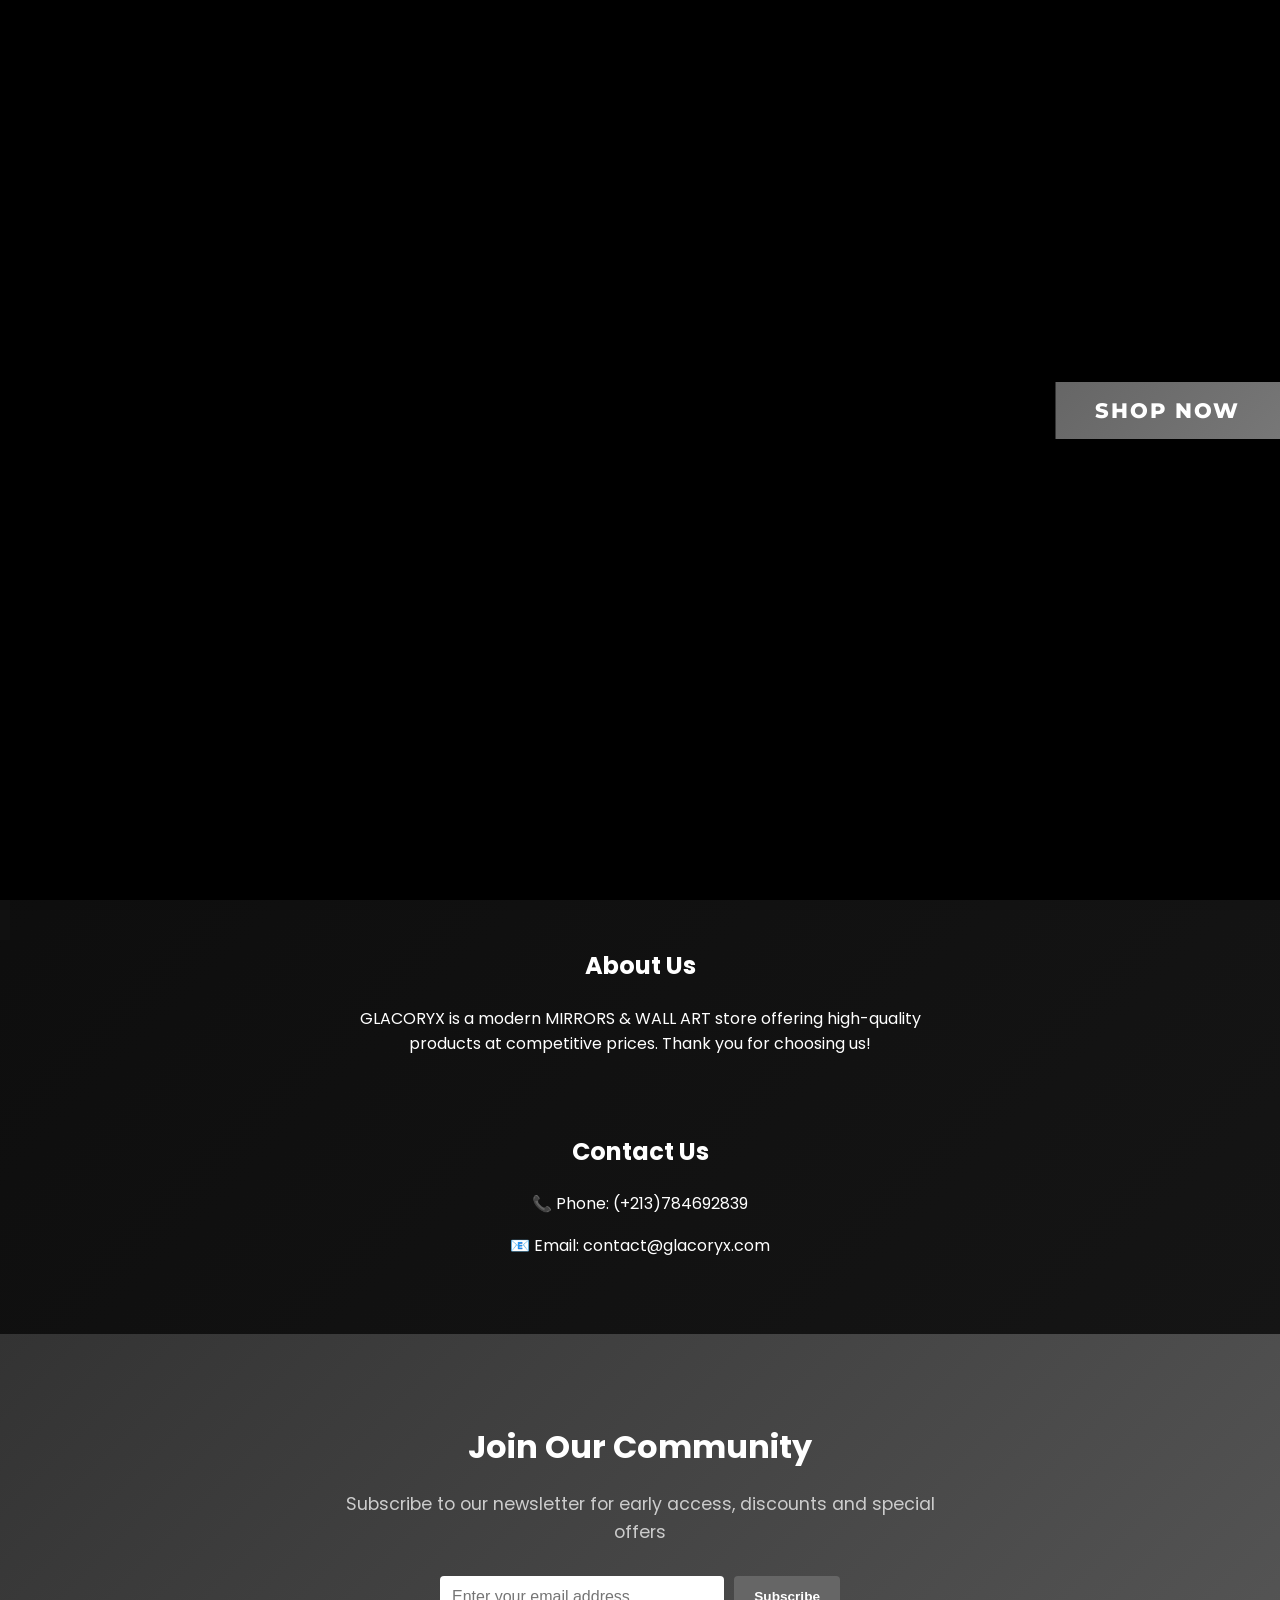
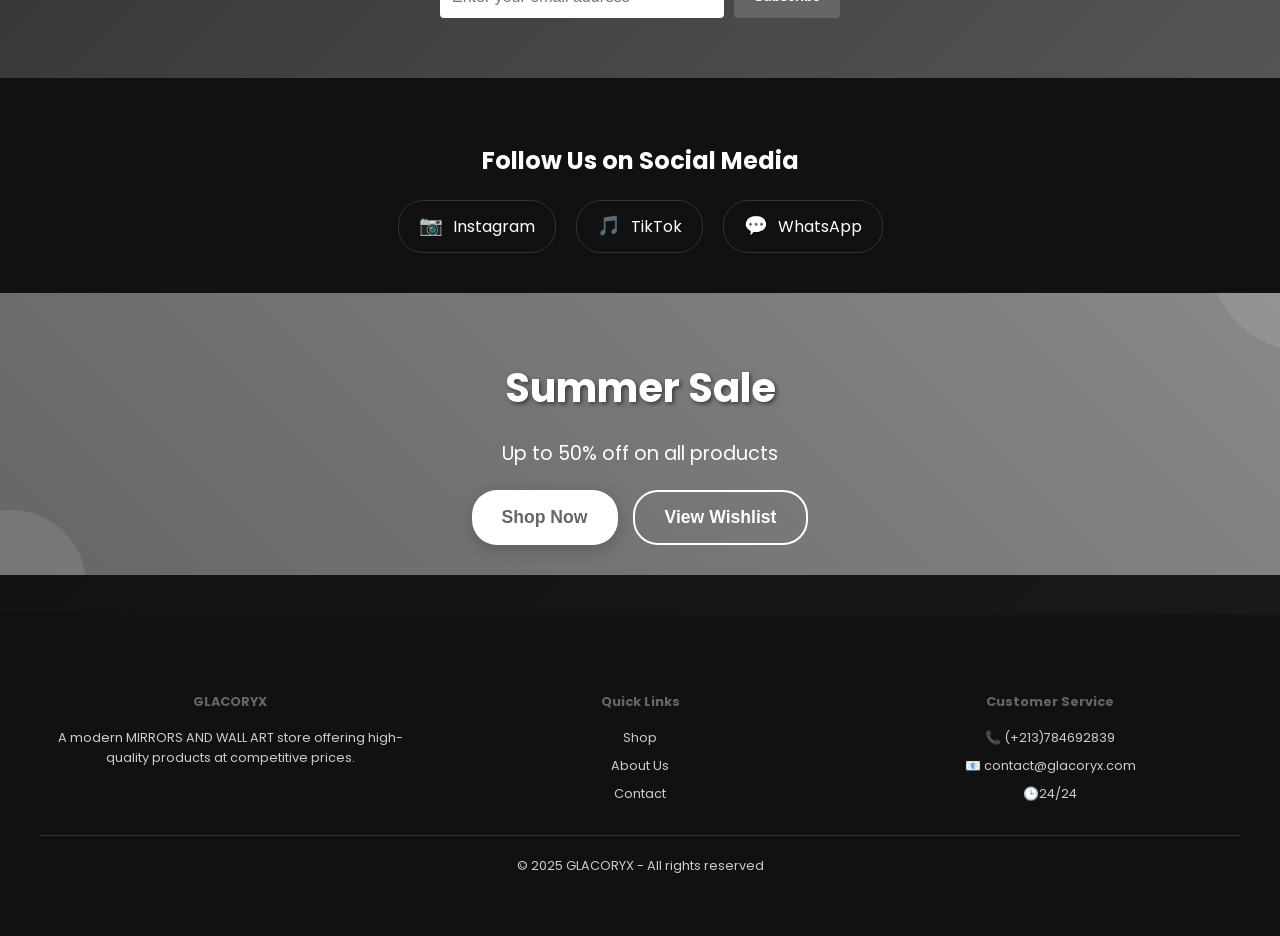
==== commit d43e3ca9: "Update index.html" ====
--- a/index.html
+++ b/index.html
@@ -3,7 +3,7 @@
 <head>
   <meta charset="UTF-8" />
   <meta name="viewport" content="width=device-width, initial-scale=1.0"/>
-  <title>SABWEAR - Premium Fashion Store</title>
+  <title>Glacoryx - Premium mirror Store</title>
   <link href="https://fonts.googleapis.com/css2?family=Poppins:wght@300;400;500;600;700;800;900&family=Montserrat:wght@300;400;500;600;700;800;900&family=Roboto:wght@300;400;500;700;900&display=swap" rel="stylesheet">
   <style>
     html {
@@ -841,7 +841,7 @@
       </div>
       <!-- Product Info -->
       <div style="padding: 10px 0; text-align: center; flex-grow: 1; display: flex; flex-direction: column; justify-content: space-between;">
-        <h3 style="font-size: 13px; font-weight: 500; margin: 0 0 5px 0; color: #fff; line-height: 1.3; font-family: 'Roboto', sans-serif;"> Menkind Marvel Comics Spider-Man LED Light Up</h3>
+        <h3 style="font-size: 13px; font-weight: 500; margin: 0 0 5px 0; color: #fff; line-height: 1.3; font-family: 'Roboto', sans-serif;"> The Galactic GOGO Led Sign LED Light Up</h3>
         <div style="display: flex; flex-direction: column; align-items: center; gap: 5px; margin: 5px 0 10px 0;">
           <div style="display: flex; align-items: center; gap: 8px;">
             <span style="font-size: 11px; color: #999; text-decoration: line-through;">6900DA</span>
@@ -863,7 +863,7 @@
       </div>
       <!-- Product Info -->
       <div style="padding: 10px 0; text-align: center; flex-grow: 1; display: flex; flex-direction: column; justify-content: space-between;">
-        <h3 style="font-size: 13px; font-weight: 500; margin: 0 0 5px 0; color: #fff; line-height: 1.3; font-family: 'Roboto', sans-serif;">The Galactic Empire Led Sign</h3>
+        <h3 style="font-size: 13px; font-weight: 500; margin: 0 0 5px 0; color: #fff; line-height: 1.3; font-family: 'Roboto', sans-serif;">The Galactic BUGS Led Sign</h3>
         <div style="display: flex; flex-direction: column; align-items: center; gap: 5px; margin: 5px 0 10px 0;">
           <div style="display: flex; align-items: center; gap: 8px;">
             <span style="font-size: 11px; color: #999; text-decoration: line-through;">5900DA</span>
@@ -875,7 +875,26 @@
         </div>
       </div>
     </div>
-    
+        <div class="product" data-category="tshirt" data-name="Longsleeve White" style="background: transparent; transition: 0.3s; display: flex; flex-direction: column; height: 100%;">
+      <!-- Product Image -->
+      <div style="position: relative; padding: 15px; text-align: center; background: transparent;">
+        <img src="product1.jpg" alt="Longsleeve White" style="width: 100%; max-width: 200px; height: auto; margin: 0 auto; display: block; object-fit: cover;">
+        <span class="sale-tag" style="position: absolute; top: 15px; left: 15px; background-color: #000; color: #fff; padding: 2px 6px; font-size: 9px; font-weight: 600; letter-spacing: 0.5px; text-transform: uppercase; border-radius: 2px;">SALE</span>
+      </div>
+      <!-- Product Info -->
+      <div style="padding: 10px 0; text-align: center; flex-grow: 1; display: flex; flex-direction: column; justify-content: space-between;">
+        <h3 style="font-size: 13px; font-weight: 500; margin: 0 0 5px 0; color: #fff; line-height: 1.3; font-family: 'Roboto', sans-serif;"> The Galactic WAKS XX  Led Sign LED Light Up</h3>
+        <div style="display: flex; flex-direction: column; align-items: center; gap: 5px; margin: 5px 0 10px 0;">
+          <div style="display: flex; align-items: center; gap: 8px;">
+            <span style="font-size: 11px; color: #999; text-decoration: line-through;">6900DA</span>
+            <span style="font-size: 13px; font-weight: 700; color: #fff;">4900DA</span>
+          </div>
+          <button style="background: #000; color: #fff; border: none; padding: 8px 20px; font-size: 12px; font-weight: 600; cursor: pointer; margin-top: 5px; width: auto; text-transform: uppercase; letter-spacing: 0.5px; transition: all 0.3s ease;">
+            Buy Now
+          </button>
+        </div>
+      </div>
+          </div>
 
   </section>
 
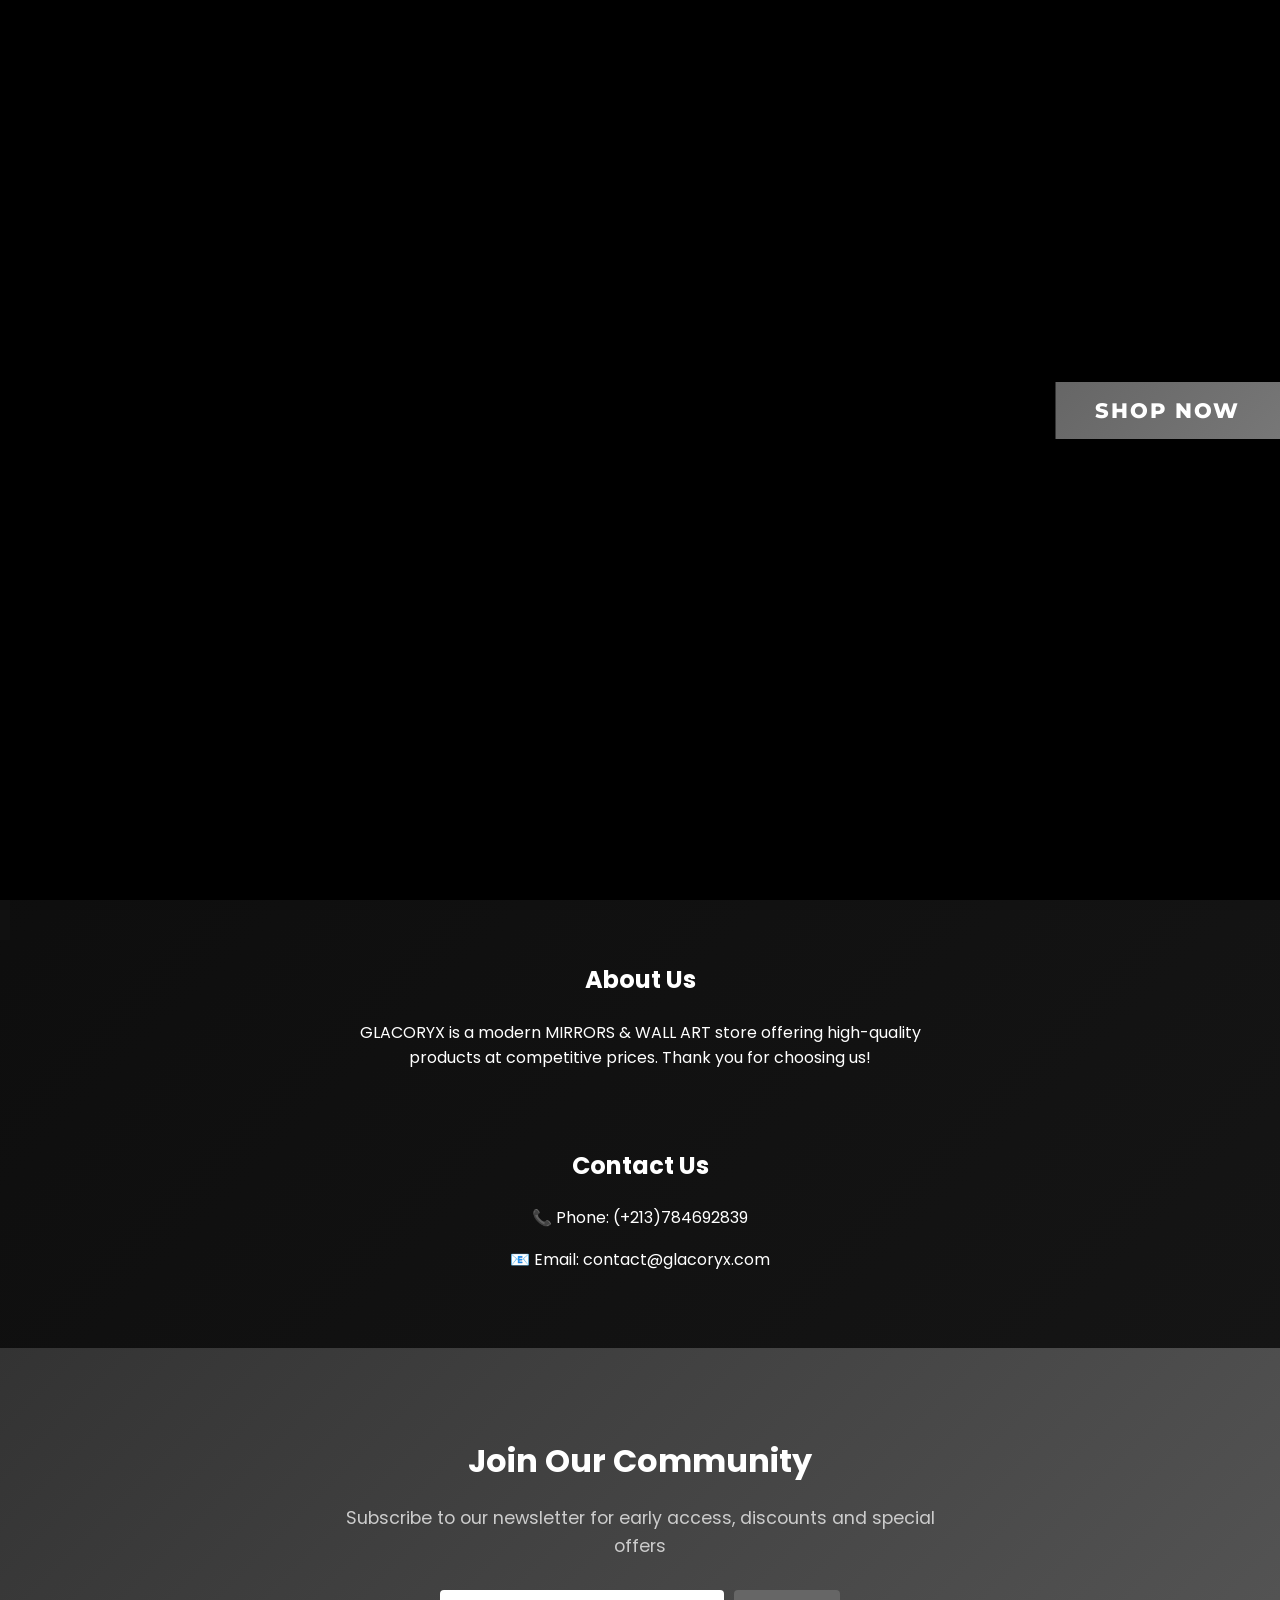
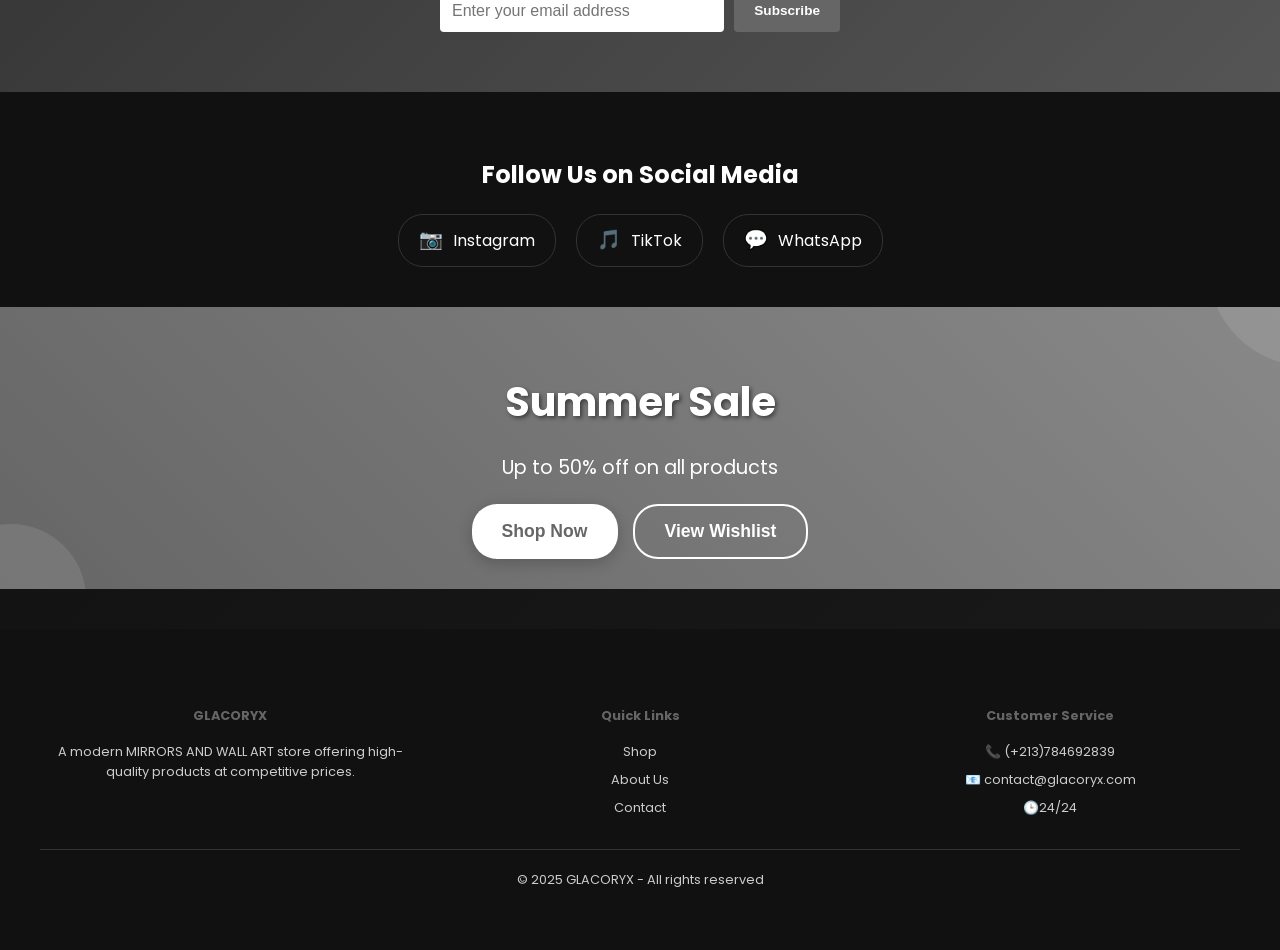
==== commit 3ada5300: "Update index.html" ====
--- a/index.html
+++ b/index.html
@@ -847,8 +847,9 @@
             <span style="font-size: 11px; color: #999; text-decoration: line-through;">6900DA</span>
             <span style="font-size: 13px; font-weight: 700; color: #fff;">4900DA</span>
           </div>
-          <button style="background: #000; color: #fff; border: none; padding: 8px 20px; font-size: 12px; font-weight: 600; cursor: pointer; margin-top: 5px; width: auto; text-transform: uppercase; letter-spacing: 0.5px; transition: all 0.3s ease;">
-            Buy Now
+          <button onclick="window.location.href='commande.html?product=bugs'">
+Buy Now
+</button>
           </button>
         </div>
       </div>
@@ -869,16 +870,16 @@
             <span style="font-size: 11px; color: #999; text-decoration: line-through;">5900DA</span>
             <span style="font-size: 13px; font-weight: 700; color: #fff;">4400DA</span>
           </div>
-          <button style="background: #000; color: #fff; border: none; padding: 8px 20px; font-size: 12px; font-weight: 600; cursor: pointer; margin-top: 5px; width: auto; text-transform: uppercase; letter-spacing: 0.5px; transition: all 0.3s ease;">
-            Buy Now
-          </button>
+          <button onclick="window.location.href='commande.html?product=bugs'">
+Buy Now
+</button>
         </div>
       </div>
     </div>
         <div class="product" data-category="tshirt" data-name="Longsleeve White" style="background: transparent; transition: 0.3s; display: flex; flex-direction: column; height: 100%;">
       <!-- Product Image -->
       <div style="position: relative; padding: 15px; text-align: center; background: transparent;">
-        <img src="product1.jpg" alt="Longsleeve White" style="width: 100%; max-width: 200px; height: auto; margin: 0 auto; display: block; object-fit: cover;">
+        <img src="product3.jpg" alt="Longsleeve White" style="width: 100%; max-width: 200px; height: auto; margin: 0 auto; display: block; object-fit: cover;">
         <span class="sale-tag" style="position: absolute; top: 15px; left: 15px; background-color: #000; color: #fff; padding: 2px 6px; font-size: 9px; font-weight: 600; letter-spacing: 0.5px; text-transform: uppercase; border-radius: 2px;">SALE</span>
       </div>
       <!-- Product Info -->
@@ -889,9 +890,9 @@
             <span style="font-size: 11px; color: #999; text-decoration: line-through;">6900DA</span>
             <span style="font-size: 13px; font-weight: 700; color: #fff;">4900DA</span>
           </div>
-          <button style="background: #000; color: #fff; border: none; padding: 8px 20px; font-size: 12px; font-weight: 600; cursor: pointer; margin-top: 5px; width: auto; text-transform: uppercase; letter-spacing: 0.5px; transition: all 0.3s ease;">
-            Buy Now
-          </button>
+          <button onclick="window.location.href='commande.html?product=bugs'">
+Buy Now
+</button>
         </div>
       </div>
           </div>
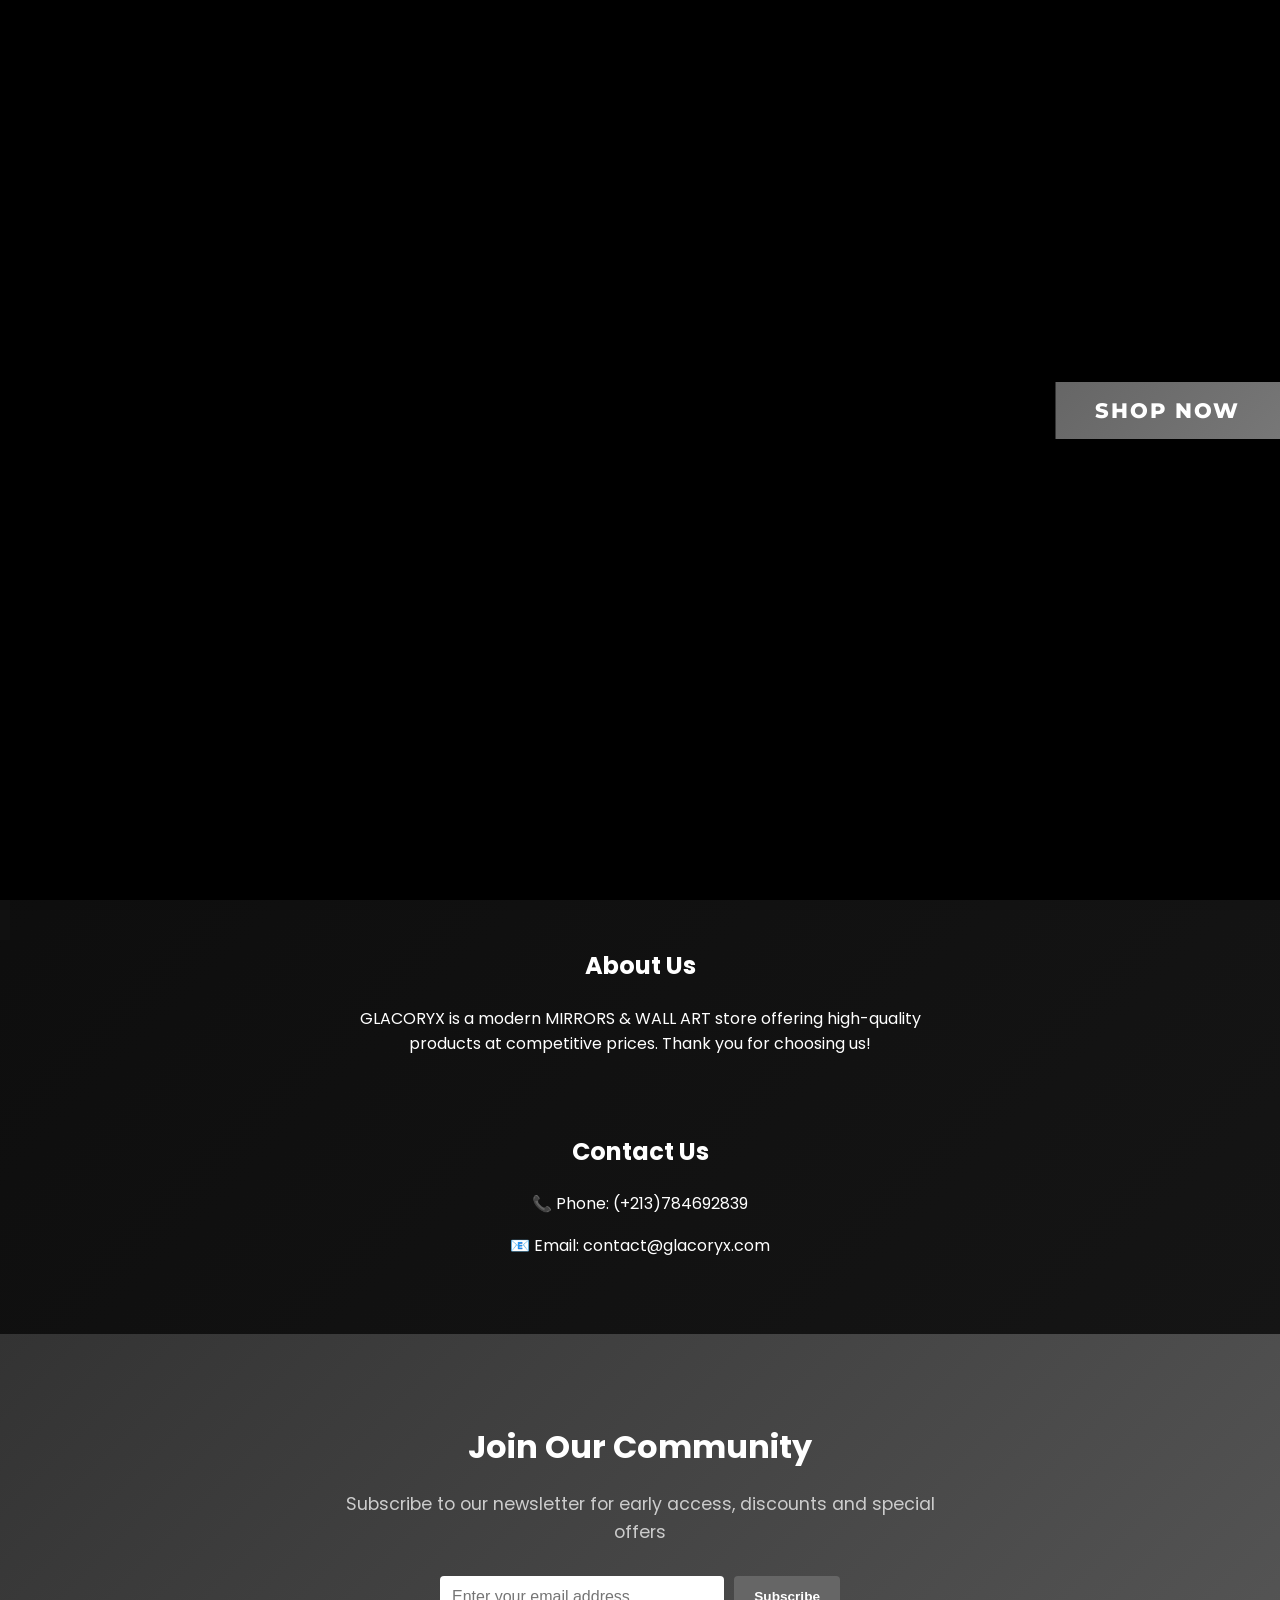
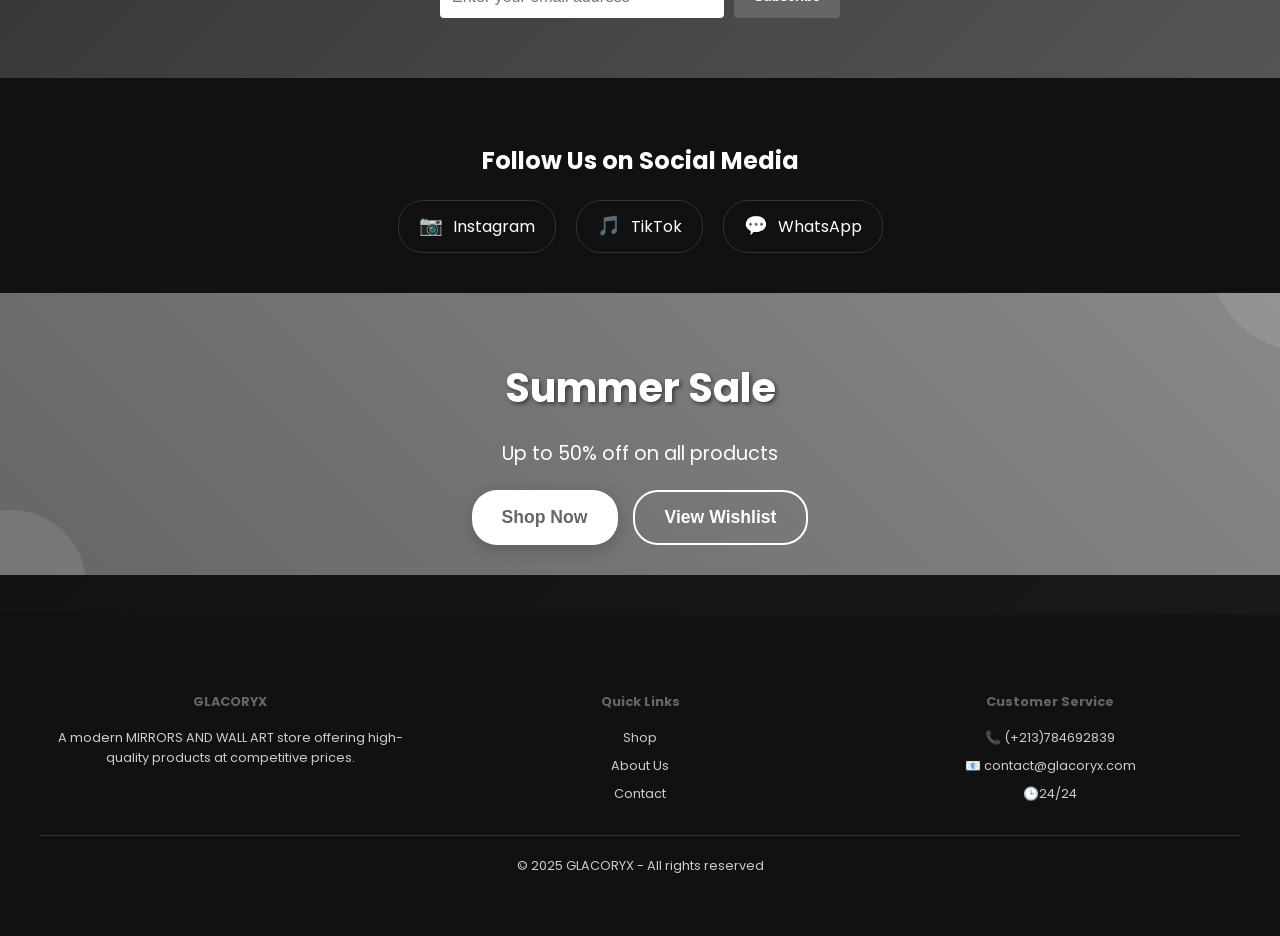
==== commit 2d172c61: "Update index.html" ====
--- a/index.html
+++ b/index.html
@@ -847,9 +847,8 @@
             <span style="font-size: 11px; color: #999; text-decoration: line-through;">6900DA</span>
             <span style="font-size: 13px; font-weight: 700; color: #fff;">4900DA</span>
           </div>
-          <button onclick="window.location.href='commande.html?product=bugs'">
+          <button onclick="window.location.href='commande.html?product=gogo'" style="background:#000;color:#fff;border:none;padding:8px 20px;font-size:12px;font-weight:600;cursor:pointer;margin-top:5px;width:auto;text-transform:uppercase;letter-spacing:0.5px;transition:all 0.3s ease;">
 Buy Now
-</button>
           </button>
         </div>
       </div>
@@ -870,9 +869,9 @@
             <span style="font-size: 11px; color: #999; text-decoration: line-through;">5900DA</span>
             <span style="font-size: 13px; font-weight: 700; color: #fff;">4400DA</span>
           </div>
-          <button onclick="window.location.href='commande.html?product=bugs'">
+          <button onclick="window.location.href='commande.html?product=bugs'" style="background:#000;color:#fff;border:none;padding:8px 20px;font-size:12px;font-weight:600;cursor:pointer;margin-top:5px;width:auto;text-transform:uppercase;letter-spacing:0.5px;transition:all 0.3s ease;">
 Buy Now
-</button>
+          </button>
         </div>
       </div>
     </div>
@@ -890,9 +889,9 @@
             <span style="font-size: 11px; color: #999; text-decoration: line-through;">6900DA</span>
             <span style="font-size: 13px; font-weight: 700; color: #fff;">4900DA</span>
           </div>
-          <button onclick="window.location.href='commande.html?product=bugs'">
+          <button onclick="window.location.href='commande.html?product=waks'" style="background:#000;color:#fff;border:none;padding:8px 20px;font-size:12px;font-weight:600;cursor:pointer;margin-top:5px;width:auto;text-transform:uppercase;letter-spacing:0.5px;transition:all 0.3s ease;">
 Buy Now
-</button>
+          </button>
         </div>
       </div>
           </div>
